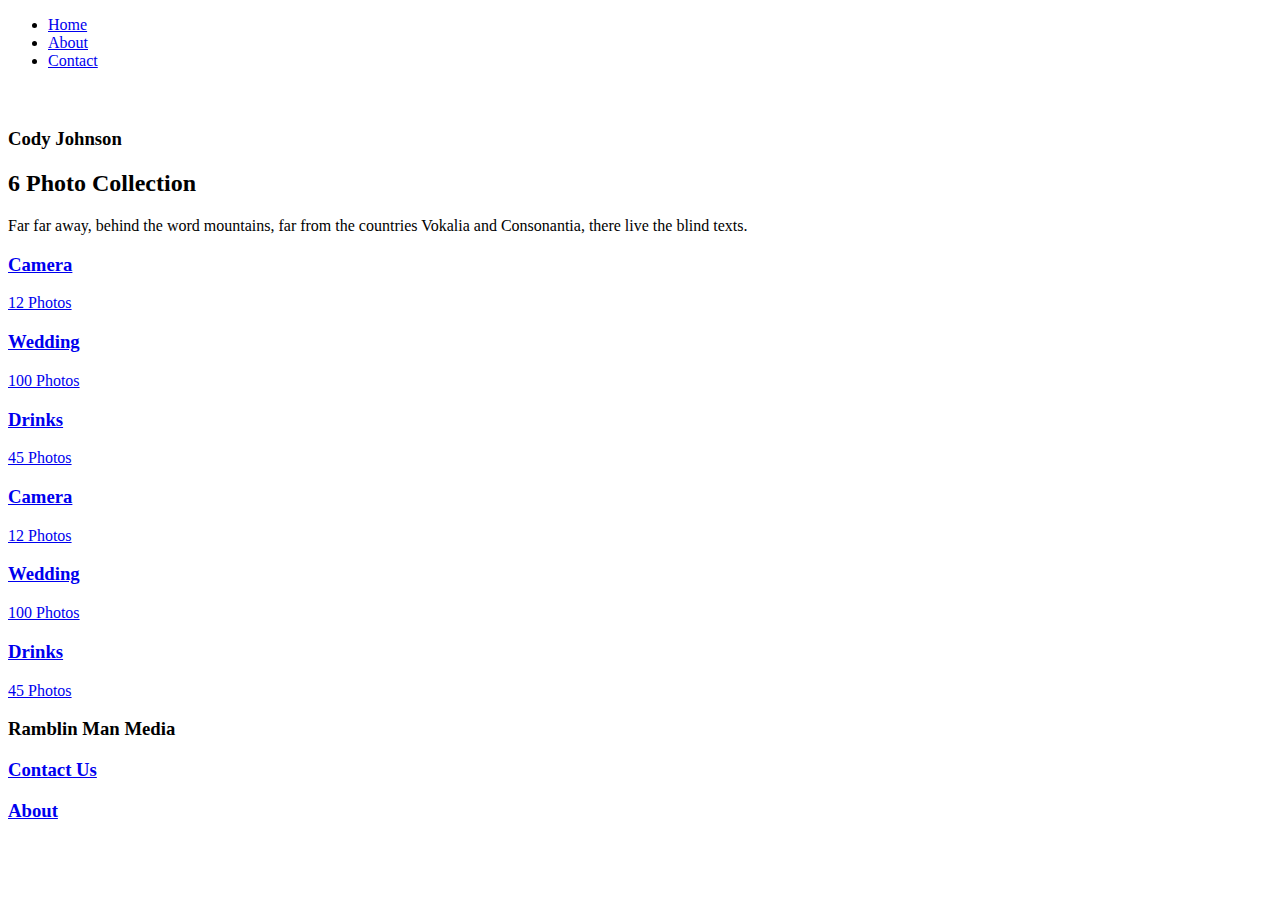
==== about.html @ 9625c2c8 "Add files via upload" ====
<!DOCTYPE html>
<!--[if lt IE 7]>      <html class="no-js lt-ie9 lt-ie8 lt-ie7"> <![endif]-->
<!--[if IE 7]>         <html class="no-js lt-ie9 lt-ie8"> <![endif]-->
<!--[if IE 8]>         <html class="no-js lt-ie9"> <![endif]-->
<!--[if gt IE 8]><!--> <html class="no-js"> <!--<![endif]-->
	<head>
	<meta charset="utf-8">
	<meta http-equiv="X-UA-Compatible" content="IE=edge">
	<title>Ramblin Man Media Co</title>
	<meta name="viewport" content="width=device-width, initial-scale=1">




	<!-- Place favicon.ico and apple-touch-icon.png in the root directory -->
	<link rel="shortcut icon" href="favicon.ico">

	<!-- <link href='https://fonts.googleapis.com/css?family=Roboto:400,100,300,700,900' rel='stylesheet' type='text/css'>
	<link href="https://fonts.googleapis.com/css?family=Roboto+Slab:300,400,700" rel="stylesheet"> -->
	
	<!-- Animate.css -->
	<link rel="stylesheet" href="css/animate.css">
	<!-- Icomoon Icon Fonts-->
	<link rel="stylesheet" href="css/icomoon.css">
	<!-- Bootstrap  -->
	<link rel="stylesheet" href="css/bootstrap.css">

	<link rel="stylesheet" href="css/style.css">


	<!-- Modernizr JS -->
	<script src="js/modernizr-2.6.2.min.js"></script>
	<!-- FOR IE9 below -->
	<!--[if lt IE 9]>
	<script src="js/respond.min.js"></script>
	<![endif]-->

	</head>
	<body>

	<nav id="fh5co-main-nav" role="navigation">
		<a href="#" class="js-fh5co-nav-toggle fh5co-nav-toggle active"><i></i></a>
		<div class="js-fullheight fh5co-table">
			<div class="fh5co-table-cell js-fullheight">
				<ul>
					<li><a href="index.html">Home</a></li>
					<li class="active"><a href="about.html">About</a></li>
					<li><a href="contact.html">Contact</a></li>
				</ul>
			</div>
		</div>
	</nav>
	
	<div id="fh5co-page">
		<header>
			<div class="container">
				<div class="fh5co-navbar-brand">
					<h1 class="text-center"><a class="fh5co-logo" href="index.html"><i class="icon-camera2"></i></a></h1>
					<a href="#" class="js-fh5co-nav-toggle fh5co-nav-toggle"><i></i></a>
				</div>
			</div>
		</header>
		<div id="fh5co-intro-section">
			<div class="container">
				<div class="row">
				</div>
			</div>
		</div>
		<div id="fh5co-about-section">
			<div class="container">
				<div class="row">
					<div class="col-md-8 col-md-offset-2 text-center animate-box">
						<div class="about">
							<img src="images/author.jpg" alt="">
						</div>
						<div class="desc">
							<h3>Cody Johnson</h3>
							<p> </p>
							<p class="fh5co-social-icon">
								<a href="#"><i class="icon-twitter2"></i></a>
								<a href="#"><i class="icon-facebook2"></i></a>
								<a href="#"><i class="icon-instagram"></i></a>
								<a href="#"><i class="icon-dribbble2"></i></a>
								<a href="#"><i class="icon-youtube"></i></a>
							</p>
						</div>
					</div>
				</div>
			</div>
		</div>
		<div id="fh5co-photos-section">
			<div class="container">
				<div class="row">
					<div class="col-md-6 col-md-offset-3 text-center animate-box">
						<div class="heading-section">
							<h2>6 Photo Collection</h2>
							<p>Far far away, behind the word mountains, far from the countries Vokalia and Consonantia, there live the blind texts.</p>
						</div>
					</div>
				</div>
				<div class="row text-center">
					<div class="col-md-4 animate-box">
						<a href="#" class="grid-photo" style="background-image: url(images/pic7.jpg);">
							<div class="desc">
								<h3>Camera</h3>
								<span>12 Photos</span>
							</div>
						</a>
					</div>
					<div class="col-md-4 animate-box">
						<a href="#" class="grid-photo" style="background-image: url(images/pic8.jpg);">
							<div class="desc">
								<h3>Wedding</h3>
								<span>100 Photos</span>
							</div>
						</a>
					</div>
					<div class="col-md-4 animate-box">
						<a href="#" class="grid-photo" style="background-image: url(images/pic12.jpg);">
							<div class="desc">
								<h3>Drinks</h3>
								<span>45 Photos</span>
							</div>
						</a>
					</div>
					<div class="col-md-4 animate-box">
						<a href="#" class="grid-photo" style="background-image: url(images/pic9.jpg);">
							<div class="desc">
								<h3>Camera</h3>
								<span>12 Photos</span>
							</div>
						</a>
					</div>
					<div class="col-md-4 animate-box">
						<a href="#" class="grid-photo" style="background-image: url(images/pic14.jpg);">
							<div class="desc">
								<h3>Wedding</h3>
								<span>100 Photos</span>
							</div>
						</a>
					</div>
					<div class="col-md-4 animate-box">
						<a href="#" class="grid-photo" style="background-image: url(images/pic11.jpg);">
							<div class="desc">
								<h3>Drinks</h3>
								<span>45 Photos</span>
							</div>
						</a>
					</div>
				</div>
			</div>
		</div>
		<footer>
			<div id="footer">
				<div class="container">
					<div class="row">
						<div class="col-md-3">
							<h3 class="section-title">Ramblin Man Media</h3>
						</div>
						
						<div class="col-md-3">
							<h3 class="section-title"><a href="/contact.html">Contact Us</a></h3>
							<h3 class="section-title"><a href="/about.html">About</a></h3>
						</div>
					</div>
					<div class="row copy-right">
						<div class="col-md-6 col-md-offset-3 text-center">
							<p class="fh5co-social-icon">
								<a href="#"><i class="icon-twitter2"></i></a>
								<a href="#"><i class="icon-facebook2"></i></a>
								<a href="#"><i class="icon-instagram"></i></a>
								<a href="#"><i class="icon-dribbble2"></i></a>
								<a href="#"><i class="icon-youtube"></i></a>
							</p>
						</div>
					</div>
				</div>
			</div>
		</footer>
	</div>

	<!-- jQuery -->
	<script src="js/jquery.min.js"></script>
	<!-- jQuery Easing -->
	<script src="js/jquery.easing.1.3.js"></script>
	<!-- Bootstrap -->
	<script src="js/bootstrap.min.js"></script>
	<!-- Waypoints -->
	<script src="js/jquery.waypoints.min.js"></script>
	<!-- Counters -->
	<script src="js/jquery.countTo.js"></script>

	<!-- Main JS (Do not remove) -->
	<script src="js/main.js"></script>

	</body>
</html>
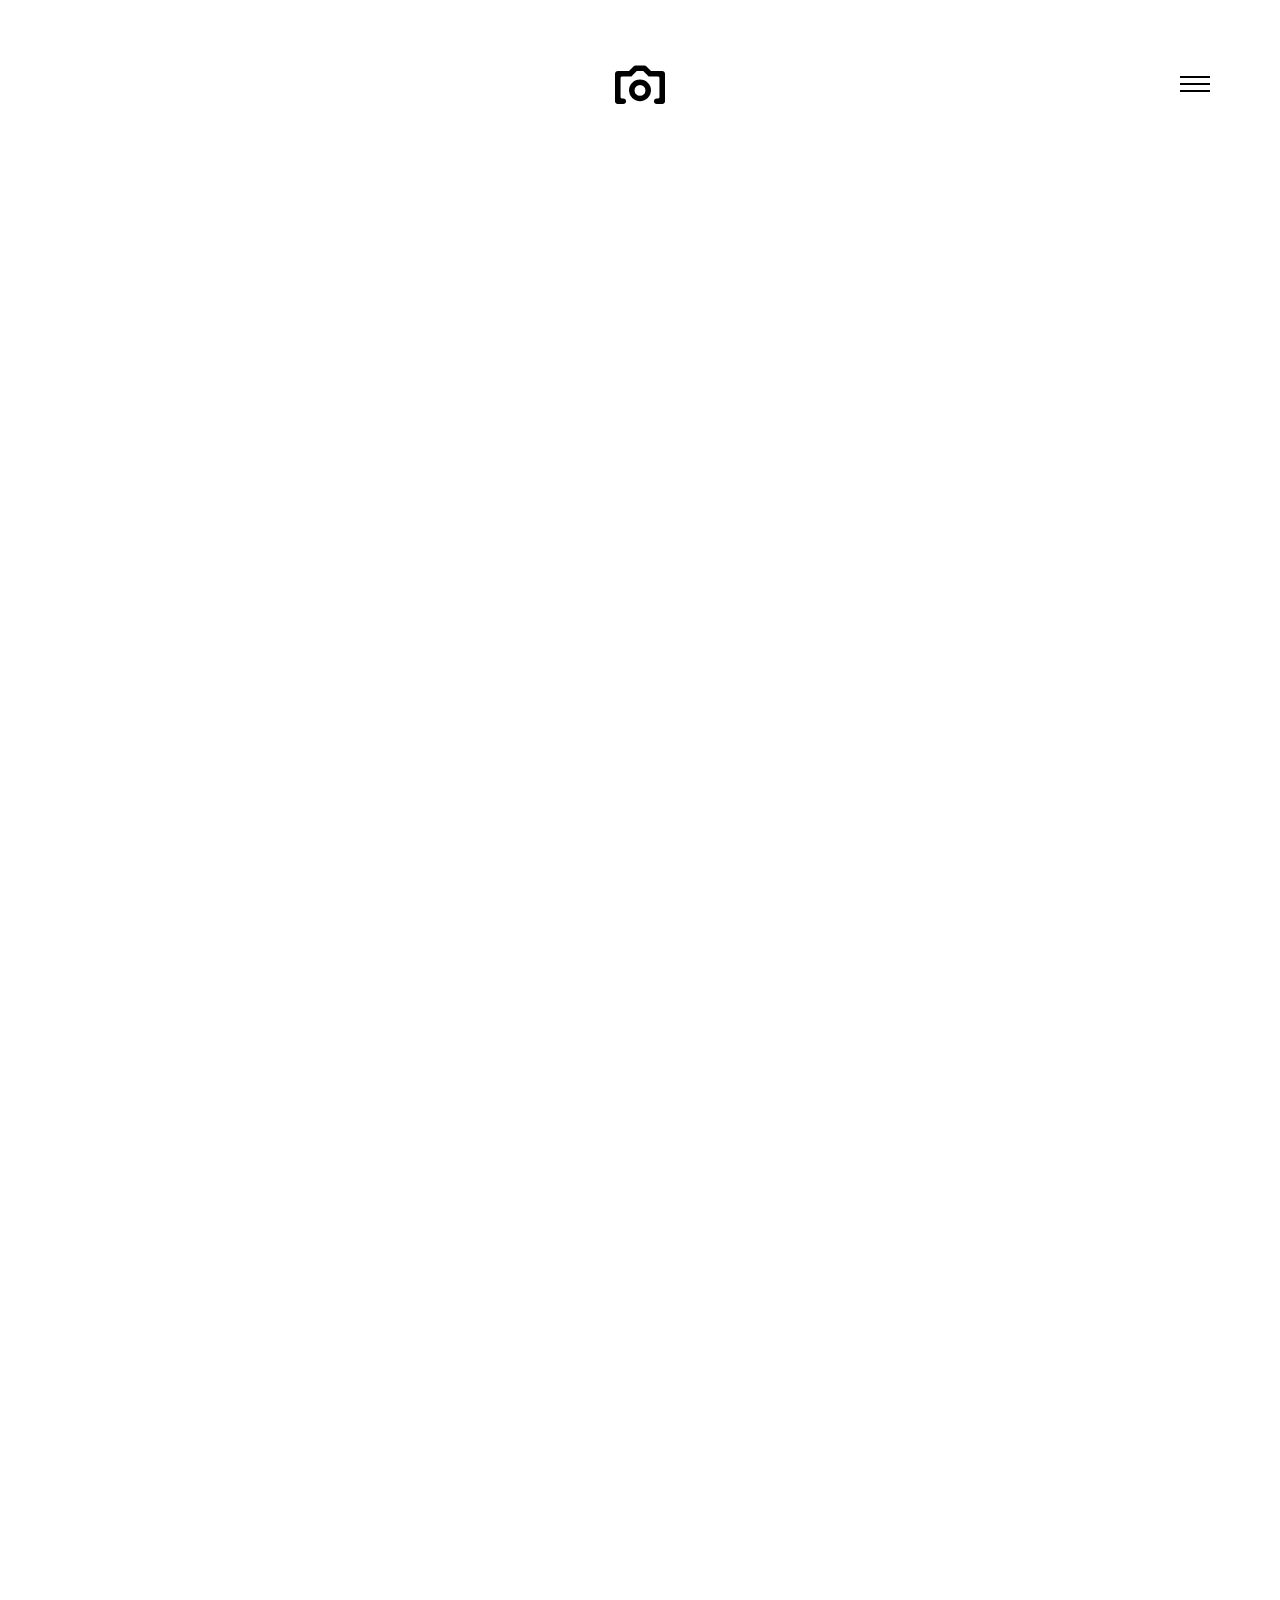
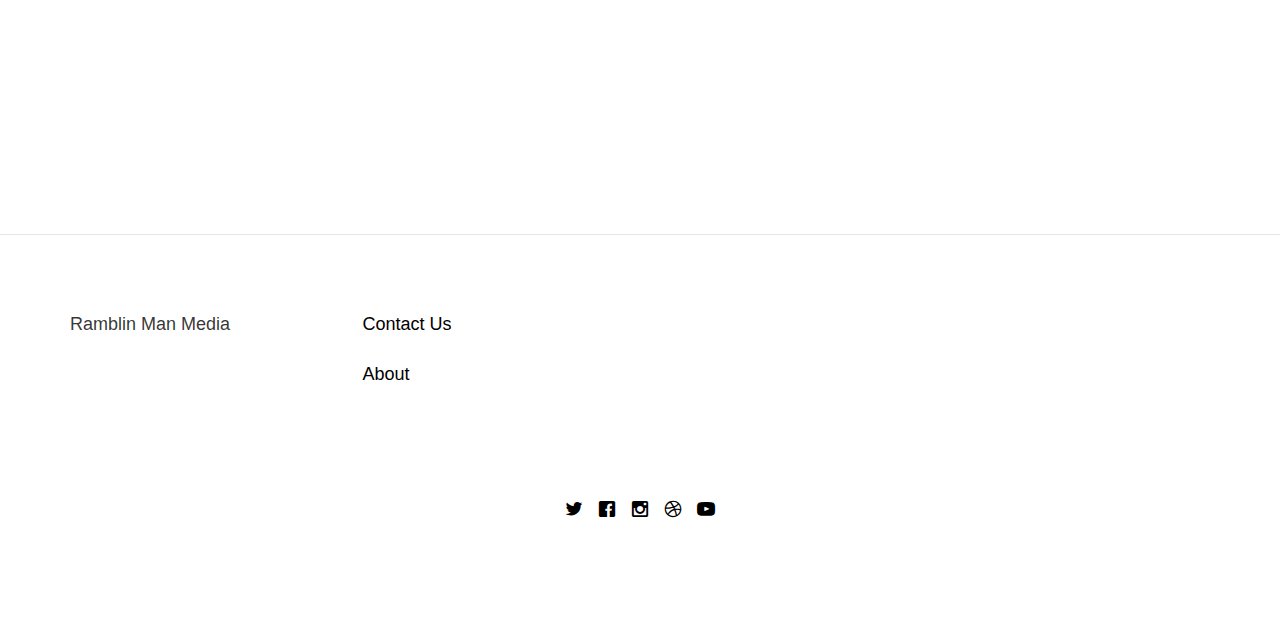
==== commit c9b24a4e: "Update about.html" ====
--- a/about.html
+++ b/about.html
@@ -75,7 +75,7 @@
 						</div>
 						<div class="desc">
 							<h3>Cody Johnson</h3>
-							<p> </p>
+							<p> Cody is a Louisville-area based photographer,with a passion for capturing the energy of live performances.</p>
 							<p class="fh5co-social-icon">
 								<a href="#"><i class="icon-twitter2"></i></a>
 								<a href="#"><i class="icon-facebook2"></i></a>
--- a/css/icomoon.css
+++ b/css/icomoon.css
@@ -0,0 +1,3135 @@
+@font-face {
+    font-family: 'icomoon';
+    src:    url('fonts/icomoon.eot?1oniuf');
+    src:    url('fonts/icomoon.eot?1oniuf#iefix') format('embedded-opentype'),
+        url('fonts/icomoon.ttf?1oniuf') format('truetype'),
+        url('fonts/icomoon.woff?1oniuf') format('woff'),
+        url('fonts/icomoon.svg?1oniuf#icomoon') format('svg');
+    font-weight: normal;
+    font-style: normal;
+}
+
+[class^="icon-"], [class*=" icon-"] {
+    /* use !important to prevent issues with browser extensions that change fonts */
+    font-family: 'icomoon' !important;
+    speak: none;
+    font-style: normal;
+    font-weight: normal;
+    font-variant: normal;
+    text-transform: none;
+    line-height: 1;
+
+    /* Better Font Rendering =========== */
+    -webkit-font-smoothing: antialiased;
+    -moz-osx-font-smoothing: grayscale;
+}
+
+.icon-mobile:before {
+    content: "\e000";
+}
+.icon-laptop:before {
+    content: "\e001";
+}
+.icon-desktop:before {
+    content: "\e002";
+}
+.icon-tablet:before {
+    content: "\e003";
+}
+.icon-phone:before {
+    content: "\e004";
+}
+.icon-document:before {
+    content: "\e005";
+}
+.icon-documents:before {
+    content: "\e006";
+}
+.icon-search:before {
+    content: "\e007";
+}
+.icon-clipboard:before {
+    content: "\e008";
+}
+.icon-newspaper:before {
+    content: "\e009";
+}
+.icon-notebook:before {
+    content: "\e00a";
+}
+.icon-book-open:before {
+    content: "\e00b";
+}
+.icon-browser:before {
+    content: "\e00c";
+}
+.icon-calendar:before {
+    content: "\e00d";
+}
+.icon-presentation:before {
+    content: "\e00e";
+}
+.icon-picture:before {
+    content: "\e00f";
+}
+.icon-pictures:before {
+    content: "\e010";
+}
+.icon-video:before {
+    content: "\e011";
+}
+.icon-camera:before {
+    content: "\e012";
+}
+.icon-printer:before {
+    content: "\e013";
+}
+.icon-toolbox:before {
+    content: "\e014";
+}
+.icon-briefcase:before {
+    content: "\e015";
+}
+.icon-wallet:before {
+    content: "\e016";
+}
+.icon-gift:before {
+    content: "\e017";
+}
+.icon-bargraph:before {
+    content: "\e018";
+}
+.icon-grid:before {
+    content: "\e019";
+}
+.icon-expand:before {
+    content: "\e01a";
+}
+.icon-focus:before {
+    content: "\e01b";
+}
+.icon-edit:before {
+    content: "\e01c";
+}
+.icon-adjustments:before {
+    content: "\e01d";
+}
+.icon-ribbon:before {
+    content: "\e01e";
+}
+.icon-hourglass:before {
+    content: "\e01f";
+}
+.icon-lock:before {
+    content: "\e020";
+}
+.icon-megaphone:before {
+    content: "\e021";
+}
+.icon-shield:before {
+    content: "\e022";
+}
+.icon-trophy:before {
+    content: "\e023";
+}
+.icon-flag:before {
+    content: "\e024";
+}
+.icon-map:before {
+    content: "\e025";
+}
+.icon-puzzle:before {
+    content: "\e026";
+}
+.icon-basket:before {
+    content: "\e027";
+}
+.icon-envelope:before {
+    content: "\e028";
+}
+.icon-streetsign:before {
+    content: "\e029";
+}
+.icon-telescope:before {
+    content: "\e02a";
+}
+.icon-gears:before {
+    content: "\e02b";
+}
+.icon-key:before {
+    content: "\e02c";
+}
+.icon-paperclip:before {
+    content: "\e02d";
+}
+.icon-attachment:before {
+    content: "\e02e";
+}
+.icon-pricetags:before {
+    content: "\e02f";
+}
+.icon-lightbulb:before {
+    content: "\e030";
+}
+.icon-layers:before {
+    content: "\e031";
+}
+.icon-pencil:before {
+    content: "\e032";
+}
+.icon-tools:before {
+    content: "\e033";
+}
+.icon-tools-2:before {
+    content: "\e034";
+}
+.icon-scissors:before {
+    content: "\e035";
+}
+.icon-paintbrush:before {
+    content: "\e036";
+}
+.icon-magnifying-glass:before {
+    content: "\e037";
+}
+.icon-circle-compass:before {
+    content: "\e038";
+}
+.icon-linegraph:before {
+    content: "\e039";
+}
+.icon-mic:before {
+    content: "\e03a";
+}
+.icon-strategy:before {
+    content: "\e03b";
+}
+.icon-beaker:before {
+    content: "\e03c";
+}
+.icon-caution:before {
+    content: "\e03d";
+}
+.icon-recycle:before {
+    content: "\e03e";
+}
+.icon-anchor:before {
+    content: "\e03f";
+}
+.icon-profile-male:before {
+    content: "\e040";
+}
+.icon-profile-female:before {
+    content: "\e041";
+}
+.icon-bike:before {
+    content: "\e042";
+}
+.icon-wine:before {
+    content: "\e043";
+}
+.icon-hotairballoon:before {
+    content: "\e044";
+}
+.icon-globe:before {
+    content: "\e045";
+}
+.icon-genius:before {
+    content: "\e046";
+}
+.icon-map-pin:before {
+    content: "\e047";
+}
+.icon-dial:before {
+    content: "\e048";
+}
+.icon-chat:before {
+    content: "\e049";
+}
+.icon-heart:before {
+    content: "\e04a";
+}
+.icon-cloud:before {
+    content: "\e04b";
+}
+.icon-upload:before {
+    content: "\e04c";
+}
+.icon-download:before {
+    content: "\e04d";
+}
+.icon-target:before {
+    content: "\e04e";
+}
+.icon-hazardous:before {
+    content: "\e04f";
+}
+.icon-piechart:before {
+    content: "\e050";
+}
+.icon-speedometer:before {
+    content: "\e051";
+}
+.icon-global:before {
+    content: "\e052";
+}
+.icon-compass:before {
+    content: "\e053";
+}
+.icon-lifesaver:before {
+    content: "\e054";
+}
+.icon-clock:before {
+    content: "\e055";
+}
+.icon-aperture:before {
+    content: "\e056";
+}
+.icon-quote:before {
+    content: "\e057";
+}
+.icon-scope:before {
+    content: "\e058";
+}
+.icon-alarmclock:before {
+    content: "\e059";
+}
+.icon-refresh:before {
+    content: "\e05a";
+}
+.icon-happy:before {
+    content: "\e05b";
+}
+.icon-sad:before {
+    content: "\e05c";
+}
+.icon-facebook:before {
+    content: "\e05d";
+}
+.icon-twitter:before {
+    content: "\e05e";
+}
+.icon-googleplus:before {
+    content: "\e05f";
+}
+.icon-rss:before {
+    content: "\e060";
+}
+.icon-tumblr:before {
+    content: "\e061";
+}
+.icon-linkedin:before {
+    content: "\e062";
+}
+.icon-dribbble:before {
+    content: "\e063";
+}
+.icon-box2:before {
+    content: "\ea82";
+}
+.icon-write:before {
+    content: "\ea83";
+}
+.icon-clock2:before {
+    content: "\ea84";
+}
+.icon-reply2:before {
+    content: "\ea85";
+}
+.icon-reply-all2:before {
+    content: "\ea86";
+}
+.icon-forward2:before {
+    content: "\ea87";
+}
+.icon-flag2:before {
+    content: "\ea88";
+}
+.icon-search2:before {
+    content: "\ea89";
+}
+.icon-trash2:before {
+    content: "\ea8a";
+}
+.icon-envelope2:before {
+    content: "\ea8b";
+}
+.icon-bubble:before {
+    content: "\ea8c";
+}
+.icon-bubbles:before {
+    content: "\ea8d";
+}
+.icon-user2:before {
+    content: "\ea8e";
+}
+.icon-users2:before {
+    content: "\ea8f";
+}
+.icon-cloud2:before {
+    content: "\ea90";
+}
+.icon-download2:before {
+    content: "\ea91";
+}
+.icon-upload2:before {
+    content: "\ea92";
+}
+.icon-rain:before {
+    content: "\ea93";
+}
+.icon-sun:before {
+    content: "\ea94";
+}
+.icon-moon2:before {
+    content: "\ea95";
+}
+.icon-bell2:before {
+    content: "\ea96";
+}
+.icon-folder2:before {
+    content: "\ea97";
+}
+.icon-pin2:before {
+    content: "\ea98";
+}
+.icon-sound2:before {
+    content: "\ea99";
+}
+.icon-microphone:before {
+    content: "\ea9a";
+}
+.icon-camera2:before {
+    content: "\ea9b";
+}
+.icon-image2:before {
+    content: "\ea9c";
+}
+.icon-cog2:before {
+    content: "\ea9d";
+}
+.icon-calendar2:before {
+    content: "\ea9e";
+}
+.icon-book2:before {
+    content: "\ea9f";
+}
+.icon-map-marker:before {
+    content: "\eaa0";
+}
+.icon-store:before {
+    content: "\eaa1";
+}
+.icon-support:before {
+    content: "\eaa2";
+}
+.icon-tag2:before {
+    content: "\eaa3";
+}
+.icon-heart2:before {
+    content: "\eaa4";
+}
+.icon-video-camera:before {
+    content: "\eaa5";
+}
+.icon-trophy2:before {
+    content: "\eaa6";
+}
+.icon-cart:before {
+    content: "\eaa7";
+}
+.icon-eye2:before {
+    content: "\eaa8";
+}
+.icon-cancel:before {
+    content: "\eaa9";
+}
+.icon-chart:before {
+    content: "\eaaa";
+}
+.icon-target2:before {
+    content: "\eaab";
+}
+.icon-printer2:before {
+    content: "\eaac";
+}
+.icon-location2:before {
+    content: "\eaad";
+}
+.icon-bookmark2:before {
+    content: "\eaae";
+}
+.icon-monitor:before {
+    content: "\eaaf";
+}
+.icon-cross2:before {
+    content: "\eab0";
+}
+.icon-plus2:before {
+    content: "\eab1";
+}
+.icon-left:before {
+    content: "\eab2";
+}
+.icon-up:before {
+    content: "\eab3";
+}
+.icon-browser2:before {
+    content: "\eab4";
+}
+.icon-windows:before {
+    content: "\eab5";
+}
+.icon-switch2:before {
+    content: "\eab6";
+}
+.icon-dashboard:before {
+    content: "\eab7";
+}
+.icon-play:before {
+    content: "\eab8";
+}
+.icon-fast-forward:before {
+    content: "\eab9";
+}
+.icon-next:before {
+    content: "\eaba";
+}
+.icon-refresh2:before {
+    content: "\eabb";
+}
+.icon-film:before {
+    content: "\eabc";
+}
+.icon-home2:before {
+    content: "\eabd";
+}
+.icon-add-to-list:before {
+    content: "\e901";
+}
+.icon-classic-computer:before {
+    content: "\e902";
+}
+.icon-controller-fast-backward:before {
+    content: "\e903";
+}
+.icon-creative-commons-attribution:before {
+    content: "\e904";
+}
+.icon-creative-commons-noderivs:before {
+    content: "\e905";
+}
+.icon-creative-commons-noncommercial-eu:before {
+    content: "\e906";
+}
+.icon-creative-commons-noncommercial-us:before {
+    content: "\e907";
+}
+.icon-creative-commons-public-domain:before {
+    content: "\e908";
+}
+.icon-creative-commons-remix:before {
+    content: "\e909";
+}
+.icon-creative-commons-share:before {
+    content: "\e90a";
+}
+.icon-creative-commons-sharealike:before {
+    content: "\e90b";
+}
+.icon-creative-commons:before {
+    content: "\e90c";
+}
+.icon-document-landscape:before {
+    content: "\e90d";
+}
+.icon-remove-user:before {
+    content: "\e90e";
+}
+.icon-warning:before {
+    content: "\e90f";
+}
+.icon-arrow-bold-down:before {
+    content: "\e910";
+}
+.icon-arrow-bold-left:before {
+    content: "\e911";
+}
+.icon-arrow-bold-right:before {
+    content: "\e912";
+}
+.icon-arrow-bold-up:before {
+    content: "\e913";
+}
+.icon-arrow-down:before {
+    content: "\e914";
+}
+.icon-arrow-left:before {
+    content: "\e915";
+}
+.icon-arrow-long-down:before {
+    content: "\e916";
+}
+.icon-arrow-long-left:before {
+    content: "\e917";
+}
+.icon-arrow-long-right:before {
+    content: "\e918";
+}
+.icon-arrow-long-up:before {
+    content: "\e919";
+}
+.icon-arrow-right:before {
+    content: "\e91a";
+}
+.icon-arrow-up:before {
+    content: "\e91b";
+}
+.icon-arrow-with-circle-down:before {
+    content: "\e91c";
+}
+.icon-arrow-with-circle-left:before {
+    content: "\e91d";
+}
+.icon-arrow-with-circle-right:before {
+    content: "\e91e";
+}
+.icon-arrow-with-circle-up:before {
+    content: "\e91f";
+}
+.icon-bookmark:before {
+    content: "\e920";
+}
+.icon-bookmarks:before {
+    content: "\e921";
+}
+.icon-chevron-down:before {
+    content: "\e922";
+}
+.icon-chevron-left:before {
+    content: "\e923";
+}
+.icon-chevron-right:before {
+    content: "\e924";
+}
+.icon-chevron-small-down:before {
+    content: "\e925";
+}
+.icon-chevron-small-left:before {
+    content: "\e926";
+}
+.icon-chevron-small-right:before {
+    content: "\e927";
+}
+.icon-chevron-small-up:before {
+    content: "\e928";
+}
+.icon-chevron-thin-down:before {
+    content: "\e929";
+}
+.icon-chevron-thin-left:before {
+    content: "\e92a";
+}
+.icon-chevron-thin-right:before {
+    content: "\e92b";
+}
+.icon-chevron-thin-up:before {
+    content: "\e92c";
+}
+.icon-chevron-up:before {
+    content: "\e92d";
+}
+.icon-chevron-with-circle-down:before {
+    content: "\e92e";
+}
+.icon-chevron-with-circle-left:before {
+    content: "\e92f";
+}
+.icon-chevron-with-circle-right:before {
+    content: "\e930";
+}
+.icon-chevron-with-circle-up:before {
+    content: "\e931";
+}
+.icon-cloud3:before {
+    content: "\e932";
+}
+.icon-controller-fast-forward:before {
+    content: "\e933";
+}
+.icon-controller-jump-to-start:before {
+    content: "\e934";
+}
+.icon-controller-next:before {
+    content: "\e935";
+}
+.icon-controller-paus:before {
+    content: "\e936";
+}
+.icon-controller-play:before {
+    content: "\e937";
+}
+.icon-controller-record:before {
+    content: "\e938";
+}
+.icon-controller-stop:before {
+    content: "\e939";
+}
+.icon-controller-volume:before {
+    content: "\e93a";
+}
+.icon-dot-single:before {
+    content: "\e93b";
+}
+.icon-dots-three-horizontal:before {
+    content: "\e93c";
+}
+.icon-dots-three-vertical:before {
+    content: "\e93d";
+}
+.icon-dots-two-horizontal:before {
+    content: "\e93e";
+}
+.icon-dots-two-vertical:before {
+    content: "\e93f";
+}
+.icon-download3:before {
+    content: "\e940";
+}
+.icon-emoji-flirt:before {
+    content: "\e941";
+}
+.icon-flow-branch:before {
+    content: "\e942";
+}
+.icon-flow-cascade:before {
+    content: "\e943";
+}
+.icon-flow-line:before {
+    content: "\e944";
+}
+.icon-flow-parallel:before {
+    content: "\e945";
+}
+.icon-flow-tree:before {
+    content: "\e946";
+}
+.icon-install:before {
+    content: "\e947";
+}
+.icon-layers2:before {
+    content: "\e948";
+}
+.icon-open-book:before {
+    content: "\e949";
+}
+.icon-resize-100:before {
+    content: "\e94a";
+}
+.icon-resize-full-screen:before {
+    content: "\e94b";
+}
+.icon-save:before {
+    content: "\e94c";
+}
+.icon-select-arrows:before {
+    content: "\e94d";
+}
+.icon-sound-mute:before {
+    content: "\e94e";
+}
+.icon-sound:before {
+    content: "\e94f";
+}
+.icon-trash:before {
+    content: "\e950";
+}
+.icon-triangle-down:before {
+    content: "\e951";
+}
+.icon-triangle-left:before {
+    content: "\e952";
+}
+.icon-triangle-right:before {
+    content: "\e953";
+}
+.icon-triangle-up:before {
+    content: "\e954";
+}
+.icon-uninstall:before {
+    content: "\e955";
+}
+.icon-upload-to-cloud:before {
+    content: "\e956";
+}
+.icon-upload3:before {
+    content: "\e957";
+}
+.icon-add-user:before {
+    content: "\e958";
+}
+.icon-address:before {
+    content: "\e959";
+}
+.icon-adjust:before {
+    content: "\e95a";
+}
+.icon-air:before {
+    content: "\e95b";
+}
+.icon-aircraft-landing:before {
+    content: "\e95c";
+}
+.icon-aircraft-take-off:before {
+    content: "\e95d";
+}
+.icon-aircraft:before {
+    content: "\e95e";
+}
+.icon-align-bottom:before {
+    content: "\e95f";
+}
+.icon-align-horizontal-middle:before {
+    content: "\e960";
+}
+.icon-align-left:before {
+    content: "\e961";
+}
+.icon-align-right:before {
+    content: "\e962";
+}
+.icon-align-top:before {
+    content: "\e963";
+}
+.icon-align-vertical-middle:before {
+    content: "\e964";
+}
+.icon-archive:before {
+    content: "\e965";
+}
+.icon-area-graph:before {
+    content: "\e966";
+}
+.icon-attachment2:before {
+    content: "\e967";
+}
+.icon-awareness-ribbon:before {
+    content: "\e968";
+}
+.icon-back-in-time:before {
+    content: "\e969";
+}
+.icon-back:before {
+    content: "\e96a";
+}
+.icon-bar-graph:before {
+    content: "\e96b";
+}
+.icon-battery:before {
+    content: "\e96c";
+}
+.icon-beamed-note:before {
+    content: "\e96d";
+}
+.icon-bell:before {
+    content: "\e96e";
+}
+.icon-blackboard:before {
+    content: "\e96f";
+}
+.icon-block:before {
+    content: "\e970";
+}
+.icon-book:before {
+    content: "\e971";
+}
+.icon-bowl:before {
+    content: "\e972";
+}
+.icon-box:before {
+    content: "\e973";
+}
+.icon-briefcase2:before {
+    content: "\e974";
+}
+.icon-browser3:before {
+    content: "\e975";
+}
+.icon-brush:before {
+    content: "\e976";
+}
+.icon-bucket:before {
+    content: "\e977";
+}
+.icon-cake:before {
+    content: "\e978";
+}
+.icon-calculator:before {
+    content: "\e979";
+}
+.icon-calendar3:before {
+    content: "\e97a";
+}
+.icon-camera3:before {
+    content: "\e97b";
+}
+.icon-ccw:before {
+    content: "\e97c";
+}
+.icon-chat2:before {
+    content: "\e97d";
+}
+.icon-check:before {
+    content: "\e97e";
+}
+.icon-circle-with-cross:before {
+    content: "\e97f";
+}
+.icon-circle-with-minus:before {
+    content: "\e980";
+}
+.icon-circle-with-plus:before {
+    content: "\e981";
+}
+.icon-circle:before {
+    content: "\e982";
+}
+.icon-circular-graph:before {
+    content: "\e983";
+}
+.icon-clapperboard:before {
+    content: "\e984";
+}
+.icon-clipboard2:before {
+    content: "\e985";
+}
+.icon-clock3:before {
+    content: "\e986";
+}
+.icon-code:before {
+    content: "\e987";
+}
+.icon-cog:before {
+    content: "\e988";
+}
+.icon-colours:before {
+    content: "\e989";
+}
+.icon-compass2:before {
+    content: "\e98a";
+}
+.icon-copy:before {
+    content: "\e98b";
+}
+.icon-credit-card:before {
+    content: "\e98c";
+}
+.icon-credit:before {
+    content: "\e98d";
+}
+.icon-cross:before {
+    content: "\e98e";
+}
+.icon-cup:before {
+    content: "\e98f";
+}
+.icon-cw:before {
+    content: "\e990";
+}
+.icon-cycle:before {
+    content: "\e991";
+}
+.icon-database:before {
+    content: "\e992";
+}
+.icon-dial-pad:before {
+    content: "\e993";
+}
+.icon-direction:before {
+    content: "\e994";
+}
+.icon-document2:before {
+    content: "\e995";
+}
+.icon-documents2:before {
+    content: "\e996";
+}
+.icon-drink:before {
+    content: "\e997";
+}
+.icon-drive:before {
+    content: "\e998";
+}
+.icon-drop:before {
+    content: "\e999";
+}
+.icon-edit2:before {
+    content: "\e99a";
+}
+.icon-email:before {
+    content: "\e99b";
+}
+.icon-emoji-happy:before {
+    content: "\e99c";
+}
+.icon-emoji-neutral:before {
+    content: "\e99d";
+}
+.icon-emoji-sad:before {
+    content: "\e99e";
+}
+.icon-erase:before {
+    content: "\e99f";
+}
+.icon-eraser:before {
+    content: "\e9a0";
+}
+.icon-export:before {
+    content: "\e9a1";
+}
+.icon-eye:before {
+    content: "\e9a2";
+}
+.icon-feather:before {
+    content: "\e9a3";
+}
+.icon-flag3:before {
+    content: "\e9a4";
+}
+.icon-flash:before {
+    content: "\e9a5";
+}
+.icon-flashlight:before {
+    content: "\e9a6";
+}
+.icon-flat-brush:before {
+    content: "\e9a7";
+}
+.icon-folder-images:before {
+    content: "\e9a8";
+}
+.icon-folder-music:before {
+    content: "\e9a9";
+}
+.icon-folder-video:before {
+    content: "\e9aa";
+}
+.icon-folder:before {
+    content: "\e9ab";
+}
+.icon-forward:before {
+    content: "\e9ac";
+}
+.icon-funnel:before {
+    content: "\e9ad";
+}
+.icon-game-controller:before {
+    content: "\e9ae";
+}
+.icon-gauge:before {
+    content: "\e9af";
+}
+.icon-globe2:before {
+    content: "\e9b0";
+}
+.icon-graduation-cap:before {
+    content: "\e9b1";
+}
+.icon-grid2:before {
+    content: "\e9b2";
+}
+.icon-hair-cross:before {
+    content: "\e9b3";
+}
+.icon-hand:before {
+    content: "\e9b4";
+}
+.icon-heart-outlined:before {
+    content: "\e9b5";
+}
+.icon-heart3:before {
+    content: "\e9b6";
+}
+.icon-help-with-circle:before {
+    content: "\e9b7";
+}
+.icon-help:before {
+    content: "\e9b8";
+}
+.icon-home:before {
+    content: "\e9b9";
+}
+.icon-hour-glass:before {
+    content: "\e9ba";
+}
+.icon-image-inverted:before {
+    content: "\e9bb";
+}
+.icon-image:before {
+    content: "\e9bc";
+}
+.icon-images:before {
+    content: "\e9bd";
+}
+.icon-inbox:before {
+    content: "\e9be";
+}
+.icon-infinity:before {
+    content: "\e9bf";
+}
+.icon-info-with-circle:before {
+    content: "\e9c0";
+}
+.icon-info:before {
+    content: "\e9c1";
+}
+.icon-key2:before {
+    content: "\e9c2";
+}
+.icon-keyboard:before {
+    content: "\e9c3";
+}
+.icon-lab-flask:before {
+    content: "\e9c4";
+}
+.icon-landline:before {
+    content: "\e9c5";
+}
+.icon-language:before {
+    content: "\e9c6";
+}
+.icon-laptop2:before {
+    content: "\e9c7";
+}
+.icon-leaf:before {
+    content: "\e9c8";
+}
+.icon-level-down:before {
+    content: "\e9c9";
+}
+.icon-level-up:before {
+    content: "\e9ca";
+}
+.icon-lifebuoy:before {
+    content: "\e9cb";
+}
+.icon-light-bulb:before {
+    content: "\e9cc";
+}
+.icon-light-down:before {
+    content: "\e9cd";
+}
+.icon-light-up:before {
+    content: "\e9ce";
+}
+.icon-line-graph:before {
+    content: "\e9cf";
+}
+.icon-link:before {
+    content: "\e9d0";
+}
+.icon-list:before {
+    content: "\e9d1";
+}
+.icon-location-pin:before {
+    content: "\e9d2";
+}
+.icon-location:before {
+    content: "\e9d3";
+}
+.icon-lock-open:before {
+    content: "\e9d4";
+}
+.icon-lock2:before {
+    content: "\e9d5";
+}
+.icon-log-out:before {
+    content: "\e9d6";
+}
+.icon-login:before {
+    content: "\e9d7";
+}
+.icon-loop:before {
+    content: "\e9d8";
+}
+.icon-magnet:before {
+    content: "\e9d9";
+}
+.icon-magnifying-glass2:before {
+    content: "\e9da";
+}
+.icon-mail:before {
+    content: "\e9db";
+}
+.icon-man:before {
+    content: "\e9dc";
+}
+.icon-map2:before {
+    content: "\e9dd";
+}
+.icon-mask:before {
+    content: "\e9de";
+}
+.icon-medal:before {
+    content: "\e9df";
+}
+.icon-megaphone2:before {
+    content: "\e9e0";
+}
+.icon-menu:before {
+    content: "\e9e1";
+}
+.icon-message:before {
+    content: "\e9e2";
+}
+.icon-mic2:before {
+    content: "\e9e3";
+}
+.icon-minus:before {
+    content: "\e9e4";
+}
+.icon-mobile2:before {
+    content: "\e9e5";
+}
+.icon-modern-mic:before {
+    content: "\e9e6";
+}
+.icon-moon:before {
+    content: "\e9e7";
+}
+.icon-mouse:before {
+    content: "\e9e8";
+}
+.icon-music:before {
+    content: "\e9e9";
+}
+.icon-network:before {
+    content: "\e9ea";
+}
+.icon-new-message:before {
+    content: "\e9eb";
+}
+.icon-new:before {
+    content: "\e9ec";
+}
+.icon-news:before {
+    content: "\e9ed";
+}
+.icon-note:before {
+    content: "\e9ee";
+}
+.icon-notification:before {
+    content: "\e9ef";
+}
+.icon-old-mobile:before {
+    content: "\e9f0";
+}
+.icon-old-phone:before {
+    content: "\e9f1";
+}
+.icon-palette:before {
+    content: "\e9f2";
+}
+.icon-paper-plane:before {
+    content: "\e9f3";
+}
+.icon-pencil2:before {
+    content: "\e9f4";
+}
+.icon-phone2:before {
+    content: "\e9f5";
+}
+.icon-pie-chart:before {
+    content: "\e9f6";
+}
+.icon-pin:before {
+    content: "\e9f7";
+}
+.icon-plus:before {
+    content: "\e9f8";
+}
+.icon-popup:before {
+    content: "\e9f9";
+}
+.icon-power-plug:before {
+    content: "\e9fa";
+}
+.icon-price-ribbon:before {
+    content: "\e9fb";
+}
+.icon-price-tag:before {
+    content: "\e9fc";
+}
+.icon-print:before {
+    content: "\e9fd";
+}
+.icon-progress-empty:before {
+    content: "\e9fe";
+}
+.icon-progress-full:before {
+    content: "\e9ff";
+}
+.icon-progress-one:before {
+    content: "\ea00";
+}
+.icon-progress-two:before {
+    content: "\ea01";
+}
+.icon-publish:before {
+    content: "\ea02";
+}
+.icon-quote2:before {
+    content: "\ea03";
+}
+.icon-radio:before {
+    content: "\ea04";
+}
+.icon-reply-all:before {
+    content: "\ea05";
+}
+.icon-reply:before {
+    content: "\ea06";
+}
+.icon-retweet:before {
+    content: "\ea07";
+}
+.icon-rocket:before {
+    content: "\ea08";
+}
+.icon-round-brush:before {
+    content: "\ea09";
+}
+.icon-rss2:before {
+    content: "\ea0a";
+}
+.icon-ruler:before {
+    content: "\ea0b";
+}
+.icon-scissors2:before {
+    content: "\ea0c";
+}
+.icon-share-alternitive:before {
+    content: "\ea0d";
+}
+.icon-share:before {
+    content: "\ea0e";
+}
+.icon-shareable:before {
+    content: "\ea0f";
+}
+.icon-shield2:before {
+    content: "\ea10";
+}
+.icon-shop:before {
+    content: "\ea11";
+}
+.icon-shopping-bag:before {
+    content: "\ea12";
+}
+.icon-shopping-basket:before {
+    content: "\ea13";
+}
+.icon-shopping-cart:before {
+    content: "\ea14";
+}
+.icon-shuffle:before {
+    content: "\ea15";
+}
+.icon-signal:before {
+    content: "\ea16";
+}
+.icon-sound-mix:before {
+    content: "\ea17";
+}
+.icon-sports-club:before {
+    content: "\ea18";
+}
+.icon-spreadsheet:before {
+    content: "\ea19";
+}
+.icon-squared-cross:before {
+    content: "\ea1a";
+}
+.icon-squared-minus:before {
+    content: "\ea1b";
+}
+.icon-squared-plus:before {
+    content: "\ea1c";
+}
+.icon-star-outlined:before {
+    content: "\ea1d";
+}
+.icon-star:before {
+    content: "\ea1e";
+}
+.icon-stopwatch:before {
+    content: "\ea1f";
+}
+.icon-suitcase:before {
+    content: "\ea20";
+}
+.icon-swap:before {
+    content: "\ea21";
+}
+.icon-sweden:before {
+    content: "\ea22";
+}
+.icon-switch:before {
+    content: "\ea23";
+}
+.icon-tablet2:before {
+    content: "\ea24";
+}
+.icon-tag:before {
+    content: "\ea25";
+}
+.icon-text-document-inverted:before {
+    content: "\ea26";
+}
+.icon-text-document:before {
+    content: "\ea27";
+}
+.icon-text:before {
+    content: "\ea28";
+}
+.icon-thermometer:before {
+    content: "\ea29";
+}
+.icon-thumbs-down:before {
+    content: "\ea2a";
+}
+.icon-thumbs-up:before {
+    content: "\ea2b";
+}
+.icon-thunder-cloud:before {
+    content: "\ea2c";
+}
+.icon-ticket:before {
+    content: "\ea2d";
+}
+.icon-time-slot:before {
+    content: "\ea2e";
+}
+.icon-tools2:before {
+    content: "\ea2f";
+}
+.icon-traffic-cone:before {
+    content: "\ea30";
+}
+.icon-tree:before {
+    content: "\ea31";
+}
+.icon-trophy3:before {
+    content: "\ea32";
+}
+.icon-tv:before {
+    content: "\ea33";
+}
+.icon-typing:before {
+    content: "\ea34";
+}
+.icon-unread:before {
+    content: "\ea35";
+}
+.icon-untag:before {
+    content: "\ea36";
+}
+.icon-user:before {
+    content: "\ea37";
+}
+.icon-users:before {
+    content: "\ea38";
+}
+.icon-v-card:before {
+    content: "\ea39";
+}
+.icon-video2:before {
+    content: "\ea3a";
+}
+.icon-vinyl:before {
+    content: "\ea3b";
+}
+.icon-voicemail:before {
+    content: "\ea3c";
+}
+.icon-wallet2:before {
+    content: "\ea3d";
+}
+.icon-water:before {
+    content: "\ea3e";
+}
+.icon-500px-with-circle:before {
+    content: "\ea3f";
+}
+.icon-500px:before {
+    content: "\ea40";
+}
+.icon-basecamp:before {
+    content: "\ea41";
+}
+.icon-behance:before {
+    content: "\ea42";
+}
+.icon-creative-cloud:before {
+    content: "\ea43";
+}
+.icon-dropbox:before {
+    content: "\ea44";
+}
+.icon-evernote:before {
+    content: "\ea45";
+}
+.icon-flattr:before {
+    content: "\ea46";
+}
+.icon-foursquare:before {
+    content: "\ea47";
+}
+.icon-google-drive:before {
+    content: "\ea48";
+}
+.icon-google-hangouts:before {
+    content: "\ea49";
+}
+.icon-grooveshark:before {
+    content: "\ea4a";
+}
+.icon-icloud:before {
+    content: "\ea4b";
+}
+.icon-mixi:before {
+    content: "\ea4c";
+}
+.icon-onedrive:before {
+    content: "\ea4d";
+}
+.icon-paypal:before {
+    content: "\ea4e";
+}
+.icon-picasa:before {
+    content: "\ea4f";
+}
+.icon-qq:before {
+    content: "\ea50";
+}
+.icon-rdio-with-circle:before {
+    content: "\ea51";
+}
+.icon-renren:before {
+    content: "\ea52";
+}
+.icon-scribd:before {
+    content: "\ea53";
+}
+.icon-sina-weibo:before {
+    content: "\ea54";
+}
+.icon-skype-with-circle:before {
+    content: "\ea55";
+}
+.icon-skype:before {
+    content: "\ea56";
+}
+.icon-slideshare:before {
+    content: "\ea57";
+}
+.icon-smashing:before {
+    content: "\ea58";
+}
+.icon-soundcloud:before {
+    content: "\ea59";
+}
+.icon-spotify-with-circle:before {
+    content: "\ea5a";
+}
+.icon-spotify:before {
+    content: "\ea5b";
+}
+.icon-swarm:before {
+    content: "\ea5c";
+}
+.icon-vine-with-circle:before {
+    content: "\ea5d";
+}
+.icon-vine:before {
+    content: "\ea5e";
+}
+.icon-vk-alternitive:before {
+    content: "\ea5f";
+}
+.icon-vk-with-circle:before {
+    content: "\ea60";
+}
+.icon-vk:before {
+    content: "\ea61";
+}
+.icon-xing-with-circle:before {
+    content: "\ea62";
+}
+.icon-xing:before {
+    content: "\ea63";
+}
+.icon-yelp:before {
+    content: "\ea64";
+}
+.icon-dribbble-with-circle:before {
+    content: "\ea65";
+}
+.icon-dribbble2:before {
+    content: "\ea66";
+}
+.icon-facebook-with-circle:before {
+    content: "\ea67";
+}
+.icon-facebook2:before {
+    content: "\ea68";
+}
+.icon-flickr-with-circle:before {
+    content: "\ea69";
+}
+.icon-flickr:before {
+    content: "\ea6a";
+}
+.icon-github-with-circle:before {
+    content: "\ea6b";
+}
+.icon-github:before {
+    content: "\ea6c";
+}
+.icon-google-with-circle:before {
+    content: "\ea6d";
+}
+.icon-google:before {
+    content: "\ea6e";
+}
+.icon-instagram-with-circle:before {
+    content: "\ea6f";
+}
+.icon-instagram:before {
+    content: "\ea70";
+}
+.icon-lastfm-with-circle:before {
+    content: "\ea71";
+}
+.icon-lastfm:before {
+    content: "\ea72";
+}
+.icon-linkedin-with-circle:before {
+    content: "\ea73";
+}
+.icon-linkedin2:before {
+    content: "\ea74";
+}
+.icon-pinterest-with-circle:before {
+    content: "\ea75";
+}
+.icon-pinterest:before {
+    content: "\ea76";
+}
+.icon-rdio:before {
+    content: "\ea77";
+}
+.icon-stumbleupon-with-circle:before {
+    content: "\ea78";
+}
+.icon-stumbleupon:before {
+    content: "\ea79";
+}
+.icon-tumblr-with-circle:before {
+    content: "\ea7a";
+}
+.icon-tumblr2:before {
+    content: "\ea7b";
+}
+.icon-twitter-with-circle:before {
+    content: "\ea7c";
+}
+.icon-twitter2:before {
+    content: "\ea7d";
+}
+.icon-vimeo-with-circle:before {
+    content: "\ea7e";
+}
+.icon-vimeo:before {
+    content: "\ea7f";
+}
+.icon-youtube-with-circle:before {
+    content: "\ea80";
+}
+.icon-youtube:before {
+    content: "\ea81";
+}
+.icon-home3:before {
+    content: "\eabe";
+}
+.icon-home22:before {
+    content: "\eabf";
+}
+.icon-home32:before {
+    content: "\eac0";
+}
+.icon-office:before {
+    content: "\eac1";
+}
+.icon-newspaper2:before {
+    content: "\eac2";
+}
+.icon-pencil3:before {
+    content: "\eac3";
+}
+.icon-pencil22:before {
+    content: "\eac4";
+}
+.icon-quill:before {
+    content: "\eac5";
+}
+.icon-pen:before {
+    content: "\eac6";
+}
+.icon-blog:before {
+    content: "\eac7";
+}
+.icon-eyedropper:before {
+    content: "\eac8";
+}
+.icon-droplet:before {
+    content: "\eac9";
+}
+.icon-paint-format:before {
+    content: "\eaca";
+}
+.icon-image3:before {
+    content: "\eacb";
+}
+.icon-images2:before {
+    content: "\eacc";
+}
+.icon-camera4:before {
+    content: "\eacd";
+}
+.icon-headphones:before {
+    content: "\eace";
+}
+.icon-music2:before {
+    content: "\eacf";
+}
+.icon-play2:before {
+    content: "\ead0";
+}
+.icon-film2:before {
+    content: "\ead1";
+}
+.icon-video-camera2:before {
+    content: "\ead2";
+}
+.icon-dice:before {
+    content: "\ead3";
+}
+.icon-pacman:before {
+    content: "\ead4";
+}
+.icon-spades:before {
+    content: "\ead5";
+}
+.icon-clubs:before {
+    content: "\ead6";
+}
+.icon-diamonds:before {
+    content: "\ead7";
+}
+.icon-bullhorn:before {
+    content: "\ead8";
+}
+.icon-connection:before {
+    content: "\ead9";
+}
+.icon-podcast:before {
+    content: "\eada";
+}
+.icon-feed:before {
+    content: "\eadb";
+}
+.icon-mic3:before {
+    content: "\eadc";
+}
+.icon-book3:before {
+    content: "\eadd";
+}
+.icon-books:before {
+    content: "\eade";
+}
+.icon-library:before {
+    content: "\eadf";
+}
+.icon-file-text:before {
+    content: "\eae0";
+}
+.icon-profile:before {
+    content: "\eae1";
+}
+.icon-file-empty:before {
+    content: "\eae2";
+}
+.icon-files-empty:before {
+    content: "\eae3";
+}
+.icon-file-text2:before {
+    content: "\eae4";
+}
+.icon-file-picture:before {
+    content: "\eae5";
+}
+.icon-file-music:before {
+    content: "\eae6";
+}
+.icon-file-play:before {
+    content: "\eae7";
+}
+.icon-file-video:before {
+    content: "\eae8";
+}
+.icon-file-zip:before {
+    content: "\eae9";
+}
+.icon-copy2:before {
+    content: "\eaea";
+}
+.icon-paste:before {
+    content: "\eaeb";
+}
+.icon-stack:before {
+    content: "\eaec";
+}
+.icon-folder3:before {
+    content: "\eaed";
+}
+.icon-folder-open:before {
+    content: "\eaee";
+}
+.icon-folder-plus:before {
+    content: "\eaef";
+}
+.icon-folder-minus:before {
+    content: "\eaf0";
+}
+.icon-folder-download:before {
+    content: "\eaf1";
+}
+.icon-folder-upload:before {
+    content: "\eaf2";
+}
+.icon-price-tag2:before {
+    content: "\eaf3";
+}
+.icon-price-tags:before {
+    content: "\eaf4";
+}
+.icon-barcode:before {
+    content: "\eaf5";
+}
+.icon-qrcode:before {
+    content: "\eaf6";
+}
+.icon-ticket2:before {
+    content: "\eaf7";
+}
+.icon-cart2:before {
+    content: "\eaf8";
+}
+.icon-coin-dollar:before {
+    content: "\eaf9";
+}
+.icon-coin-euro:before {
+    content: "\eafa";
+}
+.icon-coin-pound:before {
+    content: "\eafb";
+}
+.icon-coin-yen:before {
+    content: "\eafc";
+}
+.icon-credit-card2:before {
+    content: "\eafd";
+}
+.icon-calculator2:before {
+    content: "\eafe";
+}
+.icon-lifebuoy2:before {
+    content: "\eaff";
+}
+.icon-phone3:before {
+    content: "\eb00";
+}
+.icon-phone-hang-up:before {
+    content: "\eb01";
+}
+.icon-address-book:before {
+    content: "\eb02";
+}
+.icon-envelop:before {
+    content: "\eb03";
+}
+.icon-pushpin:before {
+    content: "\eb04";
+}
+.icon-location3:before {
+    content: "\eb05";
+}
+.icon-location22:before {
+    content: "\eb06";
+}
+.icon-compass3:before {
+    content: "\eb07";
+}
+.icon-compass22:before {
+    content: "\eb08";
+}
+.icon-map3:before {
+    content: "\eb09";
+}
+.icon-map22:before {
+    content: "\eb0a";
+}
+.icon-history:before {
+    content: "\eb0b";
+}
+.icon-clock4:before {
+    content: "\eb0c";
+}
+.icon-clock22:before {
+    content: "\eb0d";
+}
+.icon-alarm:before {
+    content: "\eb0e";
+}
+.icon-bell3:before {
+    content: "\eb0f";
+}
+.icon-stopwatch2:before {
+    content: "\eb10";
+}
+.icon-calendar4:before {
+    content: "\eb11";
+}
+.icon-printer3:before {
+    content: "\eb12";
+}
+.icon-keyboard2:before {
+    content: "\eb13";
+}
+.icon-display:before {
+    content: "\eb14";
+}
+.icon-laptop3:before {
+    content: "\eb15";
+}
+.icon-mobile3:before {
+    content: "\eb16";
+}
+.icon-mobile22:before {
+    content: "\eb17";
+}
+.icon-tablet3:before {
+    content: "\eb18";
+}
+.icon-tv2:before {
+    content: "\eb19";
+}
+.icon-drawer:before {
+    content: "\eb1a";
+}
+.icon-drawer2:before {
+    content: "\eb1b";
+}
+.icon-box-add:before {
+    content: "\eb1c";
+}
+.icon-box-remove:before {
+    content: "\eb1d";
+}
+.icon-download4:before {
+    content: "\eb1e";
+}
+.icon-upload4:before {
+    content: "\eb1f";
+}
+.icon-floppy-disk:before {
+    content: "\eb20";
+}
+.icon-drive2:before {
+    content: "\eb21";
+}
+.icon-database2:before {
+    content: "\eb22";
+}
+.icon-undo:before {
+    content: "\eb23";
+}
+.icon-redo:before {
+    content: "\eb24";
+}
+.icon-undo2:before {
+    content: "\eb25";
+}
+.icon-redo2:before {
+    content: "\eb26";
+}
+.icon-forward3:before {
+    content: "\eb27";
+}
+.icon-reply3:before {
+    content: "\eb28";
+}
+.icon-bubble2:before {
+    content: "\eb29";
+}
+.icon-bubbles2:before {
+    content: "\eb2a";
+}
+.icon-bubbles22:before {
+    content: "\eb2b";
+}
+.icon-bubble22:before {
+    content: "\eb2c";
+}
+.icon-bubbles3:before {
+    content: "\eb2d";
+}
+.icon-bubbles4:before {
+    content: "\eb2e";
+}
+.icon-user3:before {
+    content: "\eb2f";
+}
+.icon-users3:before {
+    content: "\eb30";
+}
+.icon-user-plus:before {
+    content: "\eb31";
+}
+.icon-user-minus:before {
+    content: "\eb32";
+}
+.icon-user-check:before {
+    content: "\eb33";
+}
+.icon-user-tie:before {
+    content: "\eb34";
+}
+.icon-quotes-left:before {
+    content: "\eb35";
+}
+.icon-quotes-right:before {
+    content: "\eb36";
+}
+.icon-hour-glass2:before {
+    content: "\eb37";
+}
+.icon-spinner:before {
+    content: "\eb38";
+}
+.icon-spinner2:before {
+    content: "\eb39";
+}
+.icon-spinner3:before {
+    content: "\eb3a";
+}
+.icon-spinner4:before {
+    content: "\eb3b";
+}
+.icon-spinner5:before {
+    content: "\eb3c";
+}
+.icon-spinner6:before {
+    content: "\eb3d";
+}
+.icon-spinner7:before {
+    content: "\eb3e";
+}
+.icon-spinner8:before {
+    content: "\eb3f";
+}
+.icon-spinner9:before {
+    content: "\eb40";
+}
+.icon-spinner10:before {
+    content: "\eb41";
+}
+.icon-spinner11:before {
+    content: "\eb42";
+}
+.icon-binoculars:before {
+    content: "\eb43";
+}
+.icon-search3:before {
+    content: "\eb44";
+}
+.icon-zoom-in:before {
+    content: "\eb45";
+}
+.icon-zoom-out:before {
+    content: "\eb46";
+}
+.icon-enlarge:before {
+    content: "\eb47";
+}
+.icon-shrink:before {
+    content: "\eb48";
+}
+.icon-enlarge2:before {
+    content: "\eb49";
+}
+.icon-shrink2:before {
+    content: "\eb4a";
+}
+.icon-key3:before {
+    content: "\eb4b";
+}
+.icon-key22:before {
+    content: "\eb4c";
+}
+.icon-lock3:before {
+    content: "\eb4d";
+}
+.icon-unlocked:before {
+    content: "\eb4e";
+}
+.icon-wrench:before {
+    content: "\eb4f";
+}
+.icon-equalizer:before {
+    content: "\eb50";
+}
+.icon-equalizer2:before {
+    content: "\eb51";
+}
+.icon-cog3:before {
+    content: "\eb52";
+}
+.icon-cogs:before {
+    content: "\eb53";
+}
+.icon-hammer:before {
+    content: "\eb54";
+}
+.icon-magic-wand:before {
+    content: "\eb55";
+}
+.icon-aid-kit:before {
+    content: "\eb56";
+}
+.icon-bug:before {
+    content: "\eb57";
+}
+.icon-pie-chart2:before {
+    content: "\eb58";
+}
+.icon-stats-dots:before {
+    content: "\eb59";
+}
+.icon-stats-bars:before {
+    content: "\eb5a";
+}
+.icon-stats-bars2:before {
+    content: "\eb5b";
+}
+.icon-trophy4:before {
+    content: "\eb5c";
+}
+.icon-gift2:before {
+    content: "\eb5d";
+}
+.icon-glass:before {
+    content: "\eb5e";
+}
+.icon-glass2:before {
+    content: "\eb5f";
+}
+.icon-mug:before {
+    content: "\eb60";
+}
+.icon-spoon-knife:before {
+    content: "\eb61";
+}
+.icon-leaf2:before {
+    content: "\eb62";
+}
+.icon-rocket2:before {
+    content: "\eb63";
+}
+.icon-meter:before {
+    content: "\eb64";
+}
+.icon-meter2:before {
+    content: "\eb65";
+}
+.icon-hammer2:before {
+    content: "\eb66";
+}
+.icon-fire:before {
+    content: "\eb67";
+}
+.icon-lab:before {
+    content: "\eb68";
+}
+.icon-magnet2:before {
+    content: "\eb69";
+}
+.icon-bin:before {
+    content: "\eb6a";
+}
+.icon-bin2:before {
+    content: "\eb6b";
+}
+.icon-briefcase3:before {
+    content: "\eb6c";
+}
+.icon-airplane:before {
+    content: "\eb6d";
+}
+.icon-truck:before {
+    content: "\eb6e";
+}
+.icon-road:before {
+    content: "\eb6f";
+}
+.icon-accessibility:before {
+    content: "\eb70";
+}
+.icon-target3:before {
+    content: "\eb71";
+}
+.icon-shield3:before {
+    content: "\eb72";
+}
+.icon-power:before {
+    content: "\eb73";
+}
+.icon-switch3:before {
+    content: "\eb74";
+}
+.icon-power-cord:before {
+    content: "\eb75";
+}
+.icon-clipboard3:before {
+    content: "\eb76";
+}
+.icon-list-numbered:before {
+    content: "\eb77";
+}
+.icon-list2:before {
+    content: "\eb78";
+}
+.icon-list22:before {
+    content: "\eb79";
+}
+.icon-tree2:before {
+    content: "\eb7a";
+}
+.icon-menu2:before {
+    content: "\eb7b";
+}
+.icon-menu22:before {
+    content: "\eb7c";
+}
+.icon-menu3:before {
+    content: "\eb7d";
+}
+.icon-menu4:before {
+    content: "\eb7e";
+}
+.icon-cloud4:before {
+    content: "\eb7f";
+}
+.icon-cloud-download:before {
+    content: "\eb80";
+}
+.icon-cloud-upload:before {
+    content: "\eb81";
+}
+.icon-cloud-check:before {
+    content: "\eb82";
+}
+.icon-download22:before {
+    content: "\eb83";
+}
+.icon-upload22:before {
+    content: "\eb84";
+}
+.icon-download32:before {
+    content: "\eb85";
+}
+.icon-upload32:before {
+    content: "\eb86";
+}
+.icon-sphere:before {
+    content: "\eb87";
+}
+.icon-earth:before {
+    content: "\eb88";
+}
+.icon-link2:before {
+    content: "\eb89";
+}
+.icon-flag4:before {
+    content: "\eb8a";
+}
+.icon-attachment3:before {
+    content: "\eb8b";
+}
+.icon-eye3:before {
+    content: "\eb8c";
+}
+.icon-eye-plus:before {
+    content: "\eb8d";
+}
+.icon-eye-minus:before {
+    content: "\eb8e";
+}
+.icon-eye-blocked:before {
+    content: "\eb8f";
+}
+.icon-bookmark3:before {
+    content: "\eb90";
+}
+.icon-bookmarks2:before {
+    content: "\eb91";
+}
+.icon-sun2:before {
+    content: "\eb92";
+}
+.icon-contrast:before {
+    content: "\eb93";
+}
+.icon-brightness-contrast:before {
+    content: "\eb94";
+}
+.icon-star-empty:before {
+    content: "\eb95";
+}
+.icon-star-half:before {
+    content: "\eb96";
+}
+.icon-star-full:before {
+    content: "\eb97";
+}
+.icon-heart4:before {
+    content: "\eb98";
+}
+.icon-heart-broken:before {
+    content: "\eb99";
+}
+.icon-man2:before {
+    content: "\eb9a";
+}
+.icon-woman:before {
+    content: "\eb9b";
+}
+.icon-man-woman:before {
+    content: "\eb9c";
+}
+.icon-happy2:before {
+    content: "\eb9d";
+}
+.icon-happy22:before {
+    content: "\eb9e";
+}
+.icon-smile:before {
+    content: "\eb9f";
+}
+.icon-smile2:before {
+    content: "\eba0";
+}
+.icon-tongue:before {
+    content: "\eba1";
+}
+.icon-tongue2:before {
+    content: "\eba2";
+}
+.icon-sad2:before {
+    content: "\eba3";
+}
+.icon-sad22:before {
+    content: "\eba4";
+}
+.icon-wink:before {
+    content: "\eba5";
+}
+.icon-wink2:before {
+    content: "\eba6";
+}
+.icon-grin:before {
+    content: "\eba7";
+}
+.icon-grin2:before {
+    content: "\eba8";
+}
+.icon-cool:before {
+    content: "\eba9";
+}
+.icon-cool2:before {
+    content: "\ebaa";
+}
+.icon-angry:before {
+    content: "\ebab";
+}
+.icon-angry2:before {
+    content: "\ebac";
+}
+.icon-evil:before {
+    content: "\ebad";
+}
+.icon-evil2:before {
+    content: "\ebae";
+}
+.icon-shocked:before {
+    content: "\ebaf";
+}
+.icon-shocked2:before {
+    content: "\ebb0";
+}
+.icon-baffled:before {
+    content: "\ebb1";
+}
+.icon-baffled2:before {
+    content: "\ebb2";
+}
+.icon-confused:before {
+    content: "\ebb3";
+}
+.icon-confused2:before {
+    content: "\ebb4";
+}
+.icon-neutral:before {
+    content: "\ebb5";
+}
+.icon-neutral2:before {
+    content: "\ebb6";
+}
+.icon-hipster:before {
+    content: "\ebb7";
+}
+.icon-hipster2:before {
+    content: "\ebb8";
+}
+.icon-wondering:before {
+    content: "\ebb9";
+}
+.icon-wondering2:before {
+    content: "\ebba";
+}
+.icon-sleepy:before {
+    content: "\ebbb";
+}
+.icon-sleepy2:before {
+    content: "\ebbc";
+}
+.icon-frustrated:before {
+    content: "\ebbd";
+}
+.icon-frustrated2:before {
+    content: "\ebbe";
+}
+.icon-crying:before {
+    content: "\ebbf";
+}
+.icon-crying2:before {
+    content: "\ebc0";
+}
+.icon-point-up:before {
+    content: "\ebc1";
+}
+.icon-point-right:before {
+    content: "\ebc2";
+}
+.icon-point-down:before {
+    content: "\ebc3";
+}
+.icon-point-left:before {
+    content: "\ebc4";
+}
+.icon-warning2:before {
+    content: "\ebc5";
+}
+.icon-notification2:before {
+    content: "\ebc6";
+}
+.icon-question:before {
+    content: "\ebc7";
+}
+.icon-plus3:before {
+    content: "\ebc8";
+}
+.icon-minus2:before {
+    content: "\ebc9";
+}
+.icon-info2:before {
+    content: "\ebca";
+}
+.icon-cancel-circle:before {
+    content: "\ebcb";
+}
+.icon-blocked:before {
+    content: "\ebcc";
+}
+.icon-cross3:before {
+    content: "\ebcd";
+}
+.icon-checkmark:before {
+    content: "\ebce";
+}
+.icon-checkmark2:before {
+    content: "\ebcf";
+}
+.icon-spell-check:before {
+    content: "\ebd0";
+}
+.icon-enter:before {
+    content: "\ebd1";
+}
+.icon-exit:before {
+    content: "\ebd2";
+}
+.icon-play22:before {
+    content: "\ebd3";
+}
+.icon-pause:before {
+    content: "\ebd4";
+}
+.icon-stop:before {
+    content: "\ebd5";
+}
+.icon-previous:before {
+    content: "\ebd6";
+}
+.icon-next2:before {
+    content: "\ebd7";
+}
+.icon-backward:before {
+    content: "\ebd8";
+}
+.icon-forward22:before {
+    content: "\ebd9";
+}
+.icon-play3:before {
+    content: "\ebda";
+}
+.icon-pause2:before {
+    content: "\ebdb";
+}
+.icon-stop2:before {
+    content: "\ebdc";
+}
+.icon-backward2:before {
+    content: "\ebdd";
+}
+.icon-forward32:before {
+    content: "\ebde";
+}
+.icon-first:before {
+    content: "\ebdf";
+}
+.icon-last:before {
+    content: "\ebe0";
+}
+.icon-previous2:before {
+    content: "\ebe1";
+}
+.icon-next22:before {
+    content: "\ebe2";
+}
+.icon-eject:before {
+    content: "\ebe3";
+}
+.icon-volume-high:before {
+    content: "\ebe4";
+}
+.icon-volume-medium:before {
+    content: "\ebe5";
+}
+.icon-volume-low:before {
+    content: "\ebe6";
+}
+.icon-volume-mute:before {
+    content: "\ebe7";
+}
+.icon-volume-mute2:before {
+    content: "\ebe8";
+}
+.icon-volume-increase:before {
+    content: "\ebe9";
+}
+.icon-volume-decrease:before {
+    content: "\ebea";
+}
+.icon-loop2:before {
+    content: "\ebeb";
+}
+.icon-loop22:before {
+    content: "\ebec";
+}
+.icon-infinite:before {
+    content: "\ebed";
+}
+.icon-shuffle2:before {
+    content: "\ebee";
+}
+.icon-arrow-up-left:before {
+    content: "\ebef";
+}
+.icon-arrow-up2:before {
+    content: "\ebf0";
+}
+.icon-arrow-up-right:before {
+    content: "\ebf1";
+}
+.icon-arrow-right2:before {
+    content: "\ebf2";
+}
+.icon-arrow-down-right:before {
+    content: "\ebf3";
+}
+.icon-arrow-down2:before {
+    content: "\ebf4";
+}
+.icon-arrow-down-left:before {
+    content: "\ebf5";
+}
+.icon-arrow-left2:before {
+    content: "\ebf6";
+}
+.icon-arrow-up-left2:before {
+    content: "\ebf7";
+}
+.icon-arrow-up22:before {
+    content: "\ebf8";
+}
+.icon-arrow-up-right2:before {
+    content: "\ebf9";
+}
+.icon-arrow-right22:before {
+    content: "\ebfa";
+}
+.icon-arrow-down-right2:before {
+    content: "\ebfb";
+}
+.icon-arrow-down22:before {
+    content: "\ebfc";
+}
+.icon-arrow-down-left2:before {
+    content: "\ebfd";
+}
+.icon-arrow-left22:before {
+    content: "\ebfe";
+}
+.icon-circle-up:before {
+    content: "\e900";
+}
+.icon-circle-right:before {
+    content: "\ebff";
+}
+.icon-circle-down:before {
+    content: "\ec00";
+}
+.icon-circle-left:before {
+    content: "\ec01";
+}
+.icon-tab:before {
+    content: "\ec02";
+}
+.icon-move-up:before {
+    content: "\ec03";
+}
+.icon-move-down:before {
+    content: "\ec04";
+}
+.icon-sort-alpha-asc:before {
+    content: "\ec05";
+}
+.icon-sort-alpha-desc:before {
+    content: "\ec06";
+}
+.icon-sort-numeric-asc:before {
+    content: "\ec07";
+}
+.icon-sort-numberic-desc:before {
+    content: "\ec08";
+}
+.icon-sort-amount-asc:before {
+    content: "\ec09";
+}
+.icon-sort-amount-desc:before {
+    content: "\ec0a";
+}
+.icon-command:before {
+    content: "\ec0b";
+}
+.icon-shift:before {
+    content: "\ec0c";
+}
+.icon-ctrl:before {
+    content: "\ec0d";
+}
+.icon-opt:before {
+    content: "\ec0e";
+}
+.icon-checkbox-checked:before {
+    content: "\ec0f";
+}
+.icon-checkbox-unchecked:before {
+    content: "\ec10";
+}
+.icon-radio-checked:before {
+    content: "\ec11";
+}
+.icon-radio-checked2:before {
+    content: "\ec12";
+}
+.icon-radio-unchecked:before {
+    content: "\ec13";
+}
+.icon-crop:before {
+    content: "\ec14";
+}
+.icon-make-group:before {
+    content: "\ec15";
+}
+.icon-ungroup:before {
+    content: "\ec16";
+}
+.icon-scissors3:before {
+    content: "\ec17";
+}
+.icon-filter:before {
+    content: "\ec18";
+}
+.icon-font:before {
+    content: "\ec19";
+}
+.icon-ligature:before {
+    content: "\ec1a";
+}
+.icon-ligature2:before {
+    content: "\ec1b";
+}
+.icon-text-height:before {
+    content: "\ec1c";
+}
+.icon-text-width:before {
+    content: "\ec1d";
+}
+.icon-font-size:before {
+    content: "\ec1e";
+}
+.icon-bold:before {
+    content: "\ec1f";
+}
+.icon-underline:before {
+    content: "\ec20";
+}
+.icon-italic:before {
+    content: "\ec21";
+}
+.icon-strikethrough:before {
+    content: "\ec22";
+}
+.icon-omega:before {
+    content: "\ec23";
+}
+.icon-sigma:before {
+    content: "\ec24";
+}
+.icon-page-break:before {
+    content: "\ec25";
+}
+.icon-superscript:before {
+    content: "\ec26";
+}
+.icon-subscript:before {
+    content: "\ec27";
+}
+.icon-superscript2:before {
+    content: "\ec28";
+}
+.icon-subscript2:before {
+    content: "\ec29";
+}
+.icon-text-color:before {
+    content: "\ec2a";
+}
+.icon-pagebreak:before {
+    content: "\ec2b";
+}
+.icon-clear-formatting:before {
+    content: "\ec2c";
+}
+.icon-table:before {
+    content: "\ec2d";
+}
+.icon-table2:before {
+    content: "\ec2e";
+}
+.icon-insert-template:before {
+    content: "\ec2f";
+}
+.icon-pilcrow:before {
+    content: "\ec30";
+}
+.icon-ltr:before {
+    content: "\ec31";
+}
+.icon-rtl:before {
+    content: "\ec32";
+}
+.icon-section:before {
+    content: "\ec33";
+}
+.icon-paragraph-left:before {
+    content: "\ec34";
+}
+.icon-paragraph-center:before {
+    content: "\ec35";
+}
+.icon-paragraph-right:before {
+    content: "\ec36";
+}
+.icon-paragraph-justify:before {
+    content: "\ec37";
+}
+.icon-indent-increase:before {
+    content: "\ec38";
+}
+.icon-indent-decrease:before {
+    content: "\ec39";
+}
+.icon-share2:before {
+    content: "\ec3a";
+}
+.icon-new-tab:before {
+    content: "\ec3b";
+}
+.icon-embed:before {
+    content: "\ec3c";
+}
+.icon-embed2:before {
+    content: "\ec3d";
+}
+.icon-terminal:before {
+    content: "\ec3e";
+}
+.icon-share22:before {
+    content: "\ec3f";
+}
+.icon-mail2:before {
+    content: "\ec40";
+}
+.icon-mail22:before {
+    content: "\ec41";
+}
+.icon-mail3:before {
+    content: "\ec42";
+}
+.icon-mail4:before {
+    content: "\ec43";
+}
+.icon-amazon:before {
+    content: "\ec44";
+}
+.icon-google2:before {
+    content: "\ec45";
+}
+.icon-google22:before {
+    content: "\ec46";
+}
+.icon-google3:before {
+    content: "\ec47";
+}
+.icon-google-plus:before {
+    content: "\ec48";
+}
+.icon-google-plus2:before {
+    content: "\ec49";
+}
+.icon-google-plus3:before {
+    content: "\ec4a";
+}
+.icon-hangouts:before {
+    content: "\ec4b";
+}
+.icon-google-drive2:before {
+    content: "\ec4c";
+}
+.icon-facebook3:before {
+    content: "\ec4d";
+}
+.icon-facebook22:before {
+    content: "\ec4e";
+}
+.icon-instagram2:before {
+    content: "\ec4f";
+}
+.icon-whatsapp:before {
+    content: "\ec50";
+}
+.icon-spotify2:before {
+    content: "\ec51";
+}
+.icon-telegram:before {
+    content: "\ec52";
+}
+.icon-twitter3:before {
+    content: "\ec53";
+}
+.icon-vine2:before {
+    content: "\ec54";
+}
+.icon-vk2:before {
+    content: "\ec55";
+}
+.icon-renren2:before {
+    content: "\ec56";
+}
+.icon-sina-weibo2:before {
+    content: "\ec57";
+}
+.icon-rss3:before {
+    content: "\ec58";
+}
+.icon-rss22:before {
+    content: "\ec59";
+}
+.icon-youtube2:before {
+    content: "\ec5a";
+}
+.icon-youtube22:before {
+    content: "\ec5b";
+}
+.icon-twitch:before {
+    content: "\ec5c";
+}
+.icon-vimeo2:before {
+    content: "\ec5d";
+}
+.icon-vimeo22:before {
+    content: "\ec5e";
+}
+.icon-lanyrd:before {
+    content: "\ec5f";
+}
+.icon-flickr2:before {
+    content: "\ec60";
+}
+.icon-flickr22:before {
+    content: "\ec61";
+}
+.icon-flickr3:before {
+    content: "\ec62";
+}
+.icon-flickr4:before {
+    content: "\ec63";
+}
+.icon-dribbble3:before {
+    content: "\ec64";
+}
+.icon-behance2:before {
+    content: "\ec65";
+}
+.icon-behance22:before {
+    content: "\ec66";
+}
+.icon-deviantart:before {
+    content: "\ec67";
+}
+.icon-500px2:before {
+    content: "\ec68";
+}
+.icon-steam:before {
+    content: "\ec69";
+}
+.icon-steam2:before {
+    content: "\ec6a";
+}
+.icon-dropbox2:before {
+    content: "\ec6b";
+}
+.icon-onedrive2:before {
+    content: "\ec6c";
+}
+.icon-github2:before {
+    content: "\ec6d";
+}
+.icon-npm:before {
+    content: "\ec6e";
+}
+.icon-basecamp2:before {
+    content: "\ec6f";
+}
+.icon-trello:before {
+    content: "\ec70";
+}
+.icon-wordpress:before {
+    content: "\ec71";
+}
+.icon-joomla:before {
+    content: "\ec72";
+}
+.icon-ello:before {
+    content: "\ec73";
+}
+.icon-blogger:before {
+    content: "\ec74";
+}
+.icon-blogger2:before {
+    content: "\ec75";
+}
+.icon-tumblr3:before {
+    content: "\ec76";
+}
+.icon-tumblr22:before {
+    content: "\ec77";
+}
+.icon-yahoo:before {
+    content: "\ec78";
+}
+.icon-yahoo2:before {
+    content: "\ec79";
+}
+.icon-tux:before {
+    content: "\ec7a";
+}
+.icon-appleinc:before {
+    content: "\ec7b";
+}
+.icon-finder:before {
+    content: "\ec7c";
+}
+.icon-android:before {
+    content: "\ec7d";
+}
+.icon-windows2:before {
+    content: "\ec7e";
+}
+.icon-windows8:before {
+    content: "\ec7f";
+}
+.icon-soundcloud2:before {
+    content: "\ec80";
+}
+.icon-soundcloud22:before {
+    content: "\ec81";
+}
+.icon-skype2:before {
+    content: "\ec82";
+}
+.icon-reddit:before {
+    content: "\ec83";
+}
+.icon-hackernews:before {
+    content: "\ec84";
+}
+.icon-wikipedia:before {
+    content: "\ec85";
+}
+.icon-linkedin3:before {
+    content: "\ec86";
+}
+.icon-linkedin22:before {
+    content: "\ec87";
+}
+.icon-lastfm2:before {
+    content: "\ec88";
+}
+.icon-lastfm22:before {
+    content: "\ec89";
+}
+.icon-delicious:before {
+    content: "\ec8a";
+}
+.icon-stumbleupon2:before {
+    content: "\ec8b";
+}
+.icon-stumbleupon22:before {
+    content: "\ec8c";
+}
+.icon-stackoverflow:before {
+    content: "\ec8d";
+}
+.icon-pinterest2:before {
+    content: "\ec8e";
+}
+.icon-pinterest22:before {
+    content: "\ec8f";
+}
+.icon-xing2:before {
+    content: "\ec90";
+}
+.icon-xing22:before {
+    content: "\ec91";
+}
+.icon-flattr2:before {
+    content: "\ec92";
+}
+.icon-foursquare2:before {
+    content: "\ec93";
+}
+.icon-yelp2:before {
+    content: "\ec94";
+}
+.icon-paypal2:before {
+    content: "\ec95";
+}
+.icon-chrome:before {
+    content: "\ec96";
+}
+.icon-firefox:before {
+    content: "\ec97";
+}
+.icon-IE:before {
+    content: "\ec98";
+}
+.icon-edge:before {
+    content: "\ec99";
+}
+.icon-safari:before {
+    content: "\ec9a";
+}
+.icon-opera:before {
+    content: "\ec9b";
+}
+.icon-file-pdf:before {
+    content: "\ec9c";
+}
+.icon-file-openoffice:before {
+    content: "\ec9d";
+}
+.icon-file-word:before {
+    content: "\ec9e";
+}
+.icon-file-excel:before {
+    content: "\ec9f";
+}
+.icon-libreoffice:before {
+    content: "\eca0";
+}
+.icon-html-five:before {
+    content: "\eca1";
+}
+.icon-html-five2:before {
+    content: "\eca2";
+}
+.icon-css3:before {
+    content: "\eca3";
+}
+.icon-git:before {
+    content: "\eca4";
+}
+.icon-codepen:before {
+    content: "\eca5";
+}
+.icon-svg:before {
+    content: "\eca6";
+}
+.icon-IcoMoon:before {
+    content: "\eca7";
+}
+
--- a/css/style.css
+++ b/css/style.css
@@ -0,0 +1,775 @@
+@font-face {
+  font-family: 'icomoon';
+  src: url("../fonts/icomoon/icomoon.eot?srf3rx");
+  src: url("../fonts/icomoon/icomoon.eot?srf3rx#iefix") format("embedded-opentype"), url("../fonts/icomoon/icomoon.ttf?srf3rx") format("truetype"), url("../fonts/icomoon/icomoon.woff?srf3rx") format("woff"), url("../fonts/icomoon/icomoon.svg?srf3rx#icomoon") format("svg");
+  font-weight: normal;
+  font-style: normal;
+}
+/* =======================================================
+*
+* 	Template Style 
+*	Edit this section
+*
+* ======================================================= */
+body {
+  font-family: "Roboto", Arial, serif;
+  line-height: 1.8;
+  font-size: 20px;
+  background: #f0f0f0;
+  font-weight: 300;
+  overflow-x: hidden;
+}
+body.menu-show {
+  overflow: hidden;
+  position: fixed;
+  height: 100%;
+  width: 100%;
+}
+
+#fh5co-wrapper {
+  height: 100%;
+  width: 100%;
+  overflow: hidden;
+}
+#fh5co-wrapper > div {
+  width: 100%;
+  height: 100%;
+  overflow-y: hidden;
+}
+
+a {
+  color: #FA7E0A;
+  -webkit-transition: 0.5s;
+  -o-transition: 0.5s;
+  transition: 0.5s;
+}
+a:hover {
+  text-decoration: underline;
+  color: #FA7E0A;
+}
+a:focus, a:active {
+  outline: none;
+}
+
+p, span {
+  margin-bottom: 1.5em;
+  font-size: 18px;
+  color: #727272;
+  font-weight: 300;
+  font-family: "Roboto", Arial, serif;
+}
+
+span {
+  font-size: 18px;
+  color: rgba(114, 114, 114, 0.8);
+}
+
+h1, h2, h3, h4, h5, h6 {
+  color: rgba(0, 0, 0, 0.8);
+  font-family: "Roboto Slab", Arial, sans-serif;
+  font-weight: 300;
+  margin: 0 0 30px 0;
+}
+
+::-webkit-selection {
+  color: #fcfcfc;
+  background: #b7c2c2;
+}
+
+::-moz-selection {
+  color: #fcfcfc;
+  background: #b7c2c2;
+}
+
+::selection {
+  color: #fcfcfc;
+  background: #b7c2c2;
+}
+
+#fh5co-page {
+  position: relative;
+  -webkit-transition: all 0.8s cubic-bezier(0.175, 0.885, 0.32, 1.275);
+  -moz-transition: all 0.8s cubic-bezier(0.175, 0.885, 0.32, 1.275);
+  -ms-transition: all 0.8s cubic-bezier(0.175, 0.885, 0.32, 1.275);
+  -o-transition: all 0.8s cubic-bezier(0.175, 0.885, 0.32, 1.275);
+  transition: all 0.8s cubic-bezier(0.175, 0.885, 0.32, 1.275);
+  -webkit-transform: scale(1);
+  -moz-transform: scale(1);
+  -ms-transform: scale(1);
+  -o-transform: scale(1);
+  transform: scale(1);
+  background: #fff;
+}
+.menu-show #fh5co-page {
+  -webkit-transform: scale(0.9);
+  -moz-transform: scale(0.9);
+  -ms-transform: scale(0.9);
+  -o-transform: scale(0.9);
+  transform: scale(0.9);
+}
+
+#fh5co-main-nav {
+  position: absolute;
+  top: 0;
+  bottom: 0;
+  left: 0;
+  right: 0;
+  width: 100%;
+  height: 100%;
+  background: rgba(0, 0, 0, 0.8);
+  z-index: 1002;
+  text-align: center;
+  visibility: hidden;
+  opacity: 0;
+  -webkit-transition: all 0.8s cubic-bezier(0.175, 0.885, 0.32, 1.275);
+  -moz-transition: all 0.8s cubic-bezier(0.175, 0.885, 0.32, 1.275);
+  -ms-transition: all 0.8s cubic-bezier(0.175, 0.885, 0.32, 1.275);
+  -o-transition: all 0.8s cubic-bezier(0.175, 0.885, 0.32, 1.275);
+  transition: all 0.8s cubic-bezier(0.175, 0.885, 0.32, 1.275);
+  -webkit-transform: scale(0);
+  -moz-transform: scale(0);
+  -ms-transform: scale(0);
+  -o-transform: scale(0);
+  transform: scale(0);
+  overflow-y: scroll;
+}
+#fh5co-main-nav .fh5co-nav-toggle {
+  position: absolute;
+  top: 30px;
+  right: 30px;
+  padding: 20px;
+  height: 50px;
+  width: 50px;
+  background: rgba(0, 0, 0, 0.1);
+  line-height: 0;
+  padding: 0 !important;
+  visibility: hidden;
+  opacity: 0;
+  -webkit-border-radius: 50%;
+  -moz-border-radius: 50%;
+  -ms-border-radius: 50%;
+  border-radius: 50%;
+  -webkit-transition: 0.3s;
+  -o-transition: 0.3s;
+  transition: 0.3s;
+}
+#fh5co-main-nav .fh5co-nav-toggle:hover {
+  background: rgba(0, 0, 0, 0.7);
+}
+#fh5co-main-nav .fh5co-nav-toggle i {
+  top: 19px !important;
+  left: 0 !important;
+  margin: 0 !important;
+  padding: 0 !important;
+  line-height: 0;
+  text-indent: 0;
+}
+#fh5co-main-nav .fh5co-nav-toggle.show {
+  visibility: visible;
+  opacity: 1;
+}
+.menu-show #fh5co-main-nav {
+  visibility: visible;
+  opacity: 1;
+  -webkit-transform: scale(1);
+  -moz-transform: scale(1);
+  -ms-transform: scale(1);
+  -o-transform: scale(1);
+  transform: scale(1);
+}
+#fh5co-main-nav ul {
+  text-align: center;
+  padding: 50px 0 0 0;
+  margin: 0;
+}
+@media screen and (max-width: 768px) {
+  #fh5co-main-nav ul {
+    padding: 20px 0 0 0;
+  }
+}
+#fh5co-main-nav ul li {
+  padding: 0;
+  margin: 0;
+  display: inline-block;
+}
+#fh5co-main-nav ul li a {
+  display: block;
+  width: 100%;
+  color: white;
+  font-size: 30px;
+  padding: 10px 20px;
+  -webkit-border-radius: 40px;
+  -moz-border-radius: 40px;
+  -ms-border-radius: 40px;
+  border-radius: 40px;
+}
+@media screen and (max-width: 768px) {
+  #fh5co-main-nav ul li a {
+    font-size: 30px;
+    padding: 10px 0;
+  }
+}
+#fh5co-main-nav ul li a:hover {
+  background: rgba(0, 0, 0, 0.4);
+}
+#fh5co-main-nav ul li a:hover, #fh5co-main-nav ul li a:active, #fh5co-main-nav ul li a:focus {
+  color: rgba(255, 255, 255, 0.8);
+  outline: none;
+  text-decoration: none;
+}
+#fh5co-main-nav ul li.active a {
+  color: rgba(255, 255, 255, 0.8);
+  background: rgba(0, 0, 0, 0.4);
+}
+@media screen and (max-width: 768px) {
+  #fh5co-main-nav ul li {
+    display: block;
+  }
+}
+
+.fh5co-table {
+  display: table;
+  width: 100%;
+  height: 100%;
+}
+@media screen and (max-width: 768px) {
+  .fh5co-table {
+    display: block !important;
+    height: inherit !important;
+    width: inherit !important;
+  }
+}
+.fh5co-table .fh5co-table-cell {
+  width: 100%;
+  height: 100%;
+  display: table-cell;
+  vertical-align: middle;
+}
+@media screen and (max-width: 768px) {
+  .fh5co-table .fh5co-table-cell {
+    display: block !important;
+    height: inherit !important;
+    width: inherit !important;
+  }
+}
+
+.btn {
+  text-transform: uppercase;
+  letter-spacing: 2px;
+  -webkit-transition: 0.3s;
+  -o-transition: 0.3s;
+  transition: 0.3s;
+}
+.btn.btn-primary {
+  background: #FA7E0A;
+  color: #fff;
+  border: none !important;
+  border: 2px solid transparent !important;
+}
+.btn.btn-primary:hover, .btn.btn-primary:active, .btn.btn-primary:focus {
+  box-shadow: none;
+  background: #FA7E0A;
+}
+.btn:hover, .btn:active, .btn:focus {
+  background: #393e46 !important;
+  color: #fff;
+  outline: none !important;
+}
+.btn.btn-default:hover, .btn.btn-default:focus, .btn.btn-default:active {
+  border-color: transparent;
+}
+
+header {
+  padding: 3em 0;
+}
+@media screen and (max-width: 768px) {
+  header {
+    padding: 2em 0;
+  }
+}
+header .fh5co-navbar-brand {
+  float: left;
+  width: 100%;
+  position: relative;
+}
+header .fh5co-navbar-brand h1 {
+  width: 100%;
+  float: left;
+  display: block;
+}
+header .fh5co-navbar-brand .fh5co-logo {
+  font-size: 35px;
+  text-transform: uppercase;
+  color: #000;
+  font-weight: 300;
+}
+header .fh5co-navbar-brand .fh5co-logo i {
+  font-size: 50px;
+}
+header .fh5co-navbar-brand .fh5co-logo:hover {
+  text-decoration: none !important;
+  color: #000 !important;
+}
+header .fh5co-navbar-brand .fh5co-logo:active, header .fh5co-navbar-brand .fh5co-logo:focus {
+  outline: none;
+  text-decoration: none;
+}
+
+.fh5co-nav-toggle {
+  cursor: pointer;
+  text-decoration: none;
+  position: absolute !important;
+  top: 0;
+  right: 0;
+}
+.fh5co-nav-toggle.active i::before, .fh5co-nav-toggle.active i::after {
+  background: #fff;
+}
+.fh5co-nav-toggle.dark.active i::before, .fh5co-nav-toggle.dark.active i::after {
+  background: #fff;
+}
+.fh5co-nav-toggle:hover, .fh5co-nav-toggle:focus, .fh5co-nav-toggle:active {
+  outline: none;
+  border-bottom: none !important;
+}
+.fh5co-nav-toggle i {
+  position: relative;
+  display: -moz-inline-stack;
+  display: inline-block;
+  zoom: 1;
+  *display: inline;
+  width: 30px;
+  height: 2px;
+  color: #000;
+  font: bold 14px/.4 Helvetica;
+  text-transform: uppercase;
+  text-indent: -55px;
+  background: #000;
+  transition: all .2s ease-out;
+}
+.menu-show .fh5co-nav-toggle i {
+  background: #fff;
+  color: #fff;
+}
+.fh5co-nav-toggle i::before, .fh5co-nav-toggle i::after {
+  content: '';
+  width: 30px;
+  height: 2px;
+  background: #000;
+  position: absolute;
+  left: 0;
+  -webkit-transition: 0.2s;
+  -o-transition: 0.2s;
+  transition: 0.2s;
+}
+.menu-show .fh5co-nav-toggle i::before, .menu-show .fh5co-nav-toggle i::after {
+  background: #fff;
+}
+.fh5co-nav-toggle.dark i {
+  position: relative;
+  color: #000;
+  background: #000;
+  transition: all .2s ease-out;
+}
+.fh5co-nav-toggle.dark i::before, .fh5co-nav-toggle.dark i::after {
+  background: #000;
+  -webkit-transition: 0.2s;
+  -o-transition: 0.2s;
+  transition: 0.2s;
+}
+
+.fh5co-nav-toggle i::before {
+  top: -7px;
+}
+
+.fh5co-nav-toggle i::after {
+  bottom: -7px;
+}
+
+.fh5co-nav-toggle:hover i::before {
+  top: -10px;
+}
+
+.fh5co-nav-toggle:hover i::after {
+  bottom: -10px;
+}
+
+.fh5co-nav-toggle.active i {
+  background: transparent;
+}
+
+.fh5co-nav-toggle.active i::before {
+  top: 0;
+  -webkit-transform: rotateZ(45deg);
+  -moz-transform: rotateZ(45deg);
+  -ms-transform: rotateZ(45deg);
+  -o-transform: rotateZ(45deg);
+  transform: rotateZ(45deg);
+}
+
+.fh5co-nav-toggle.active i::after {
+  bottom: 0;
+  -webkit-transform: rotateZ(-45deg);
+  -moz-transform: rotateZ(-45deg);
+  -ms-transform: rotateZ(-45deg);
+  -o-transform: rotateZ(-45deg);
+  transform: rotateZ(-45deg);
+}
+
+.fh5co-nav-toggle {
+  float: right;
+  z-index: 1003;
+  position: relative;
+  display: block;
+  margin: 0 auto;
+  cursor: pointer;
+  margin-top: 0px;
+}
+@media screen and (max-width: 768px) {
+  .fh5co-nav-toggle {
+    display: block;
+    top: 0px;
+  }
+}
+
+#fh5co-photos-section, #fh5co-contact-section,
+#fh5co-services-section, #fh5co-about-section,
+#fh5co-map-section {
+  padding-bottom: 5em;
+}
+
+#fh5co-intro-section {
+  margin-bottom: 2em;
+  padding-bottom: 2em;
+}
+
+.intro-heading {
+  font-size: 40px;
+  font-weight: 300;
+  line-height: 1.5;
+}
+@media screen and (max-width: 768px) {
+  .intro-heading {
+    font-size: 30px;
+  }
+}
+
+.ri-grid ul li {
+  background: transparent !important;
+}
+.ri-grid ul li a .desc {
+  position: absolute;
+  top: 0;
+  bottom: 0;
+  left: 0;
+  right: 0;
+  text-align: center;
+  background: rgba(250, 126, 10, 0.8);
+  opacity: 0;
+  padding-top: 35%;
+  -webkit-transition: 0.3s;
+  -o-transition: 0.3s;
+  transition: 0.3s;
+}
+.ri-grid ul li a .desc h3 {
+  font-size: 20px;
+  color: white;
+  text-decoration: none;
+  -webkit-transition: 0.6s;
+  -o-transition: 0.6s;
+  transition: 0.6s;
+}
+.ri-grid ul li a .desc h3 span {
+  color: rgba(255, 255, 255, 0.7);
+  font-size: 12px;
+  text-transform: uppercase;
+  letter-spacing: 2px;
+}
+.ri-grid ul li a:hover .desc, .ri-grid ul li a:focus .desc {
+  opacity: 1;
+}
+.ri-grid ul li a:hover img, .ri-grid ul li a:focus img {
+  -webkit-transform: scale(1);
+  -moz-transform: scale(1);
+  -ms-transform: scale(1);
+  -o-transform: scale(1);
+  transform: scale(1);
+  border: 1px solid red;
+}
+
+.grid-photo {
+  position: relative;
+  width: 100%;
+  height: 350px;
+  float: left;
+  margin-bottom: 30px;
+  background-size: cover;
+  background-position: center center;
+  overflow: hidden;
+  -webkit-border-radius: 7px;
+  -moz-border-radius: 7px;
+  -ms-border-radius: 7px;
+  border-radius: 7px;
+}
+.grid-photo .desc {
+  position: absolute;
+  top: 0;
+  bottom: 0;
+  left: 0;
+  right: 0;
+  background: rgba(250, 126, 10, 0.8);
+  padding-top: 140px;
+  opacity: 0;
+  -webkit-transition: 0.3s;
+  -o-transition: 0.3s;
+  transition: 0.3s;
+  -webkit-border-radius: 7px;
+  -moz-border-radius: 7px;
+  -ms-border-radius: 7px;
+  border-radius: 7px;
+}
+.grid-photo .desc h3 {
+  color: white;
+  text-decoration: none;
+  margin-bottom: 5px;
+}
+.grid-photo .desc span {
+  color: rgba(255, 255, 255, 0.7);
+  font-size: 12px;
+  text-transform: uppercase;
+  letter-spacing: 2px;
+}
+.grid-photo:hover .desc, .grid-photo:focus .desc {
+  opacity: 1;
+}
+
+.fh5co-counters {
+  padding: 3em 0;
+  background: #e6e6e6;
+  background-size: cover;
+  background-attachment: fixed;
+  background-position: center center;
+}
+.fh5co-counters .heading-section h2 {
+  color: #fff;
+  font-weight: 400;
+  font-size: 40px;
+}
+.fh5co-counters .fh5co-counter {
+  font-size: 60px;
+  display: block;
+  color: #fff;
+  font-family: "Roboto", Arial, serif;
+  width: 100%;
+  font-weight: 700;
+  margin-bottom: 0em;
+}
+.fh5co-counters .fh5co-counter-label {
+  color: #fff;
+  text-transform: uppercase;
+  font-size: 13px;
+  letter-spacing: 5px;
+  margin-bottom: 2em;
+  display: block;
+}
+
+.services {
+  position: relative;
+  padding: 30px;
+  padding-top: 90px;
+  margin-top: 60px;
+  background: white;
+  border: 1px solid rgba(0, 0, 0, 0.1);
+  float: left;
+  width: 100%;
+}
+@media screen and (max-width: 992px) {
+  .services {
+    margin-bottom: 60px;
+  }
+}
+@media screen and (max-width: 480px) {
+  .services {
+    margin-bottom: 30px;
+  }
+}
+.services span {
+  display: block;
+  position: absolute;
+  top: -30px;
+  left: 0;
+  width: 100%;
+}
+.services span i {
+  font-size: 60px;
+  padding: 30px;
+  color: #FA7E0A;
+  background: #fff;
+  border: 1px solid rgba(0, 0, 0, 0.1);
+  -webkit-border-radius: 50%;
+  -moz-border-radius: 50%;
+  -ms-border-radius: 50%;
+  border-radius: 50%;
+}
+
+#fh5co-about-section .about {
+  width: 100%;
+  margin-bottom: 40px;
+}
+#fh5co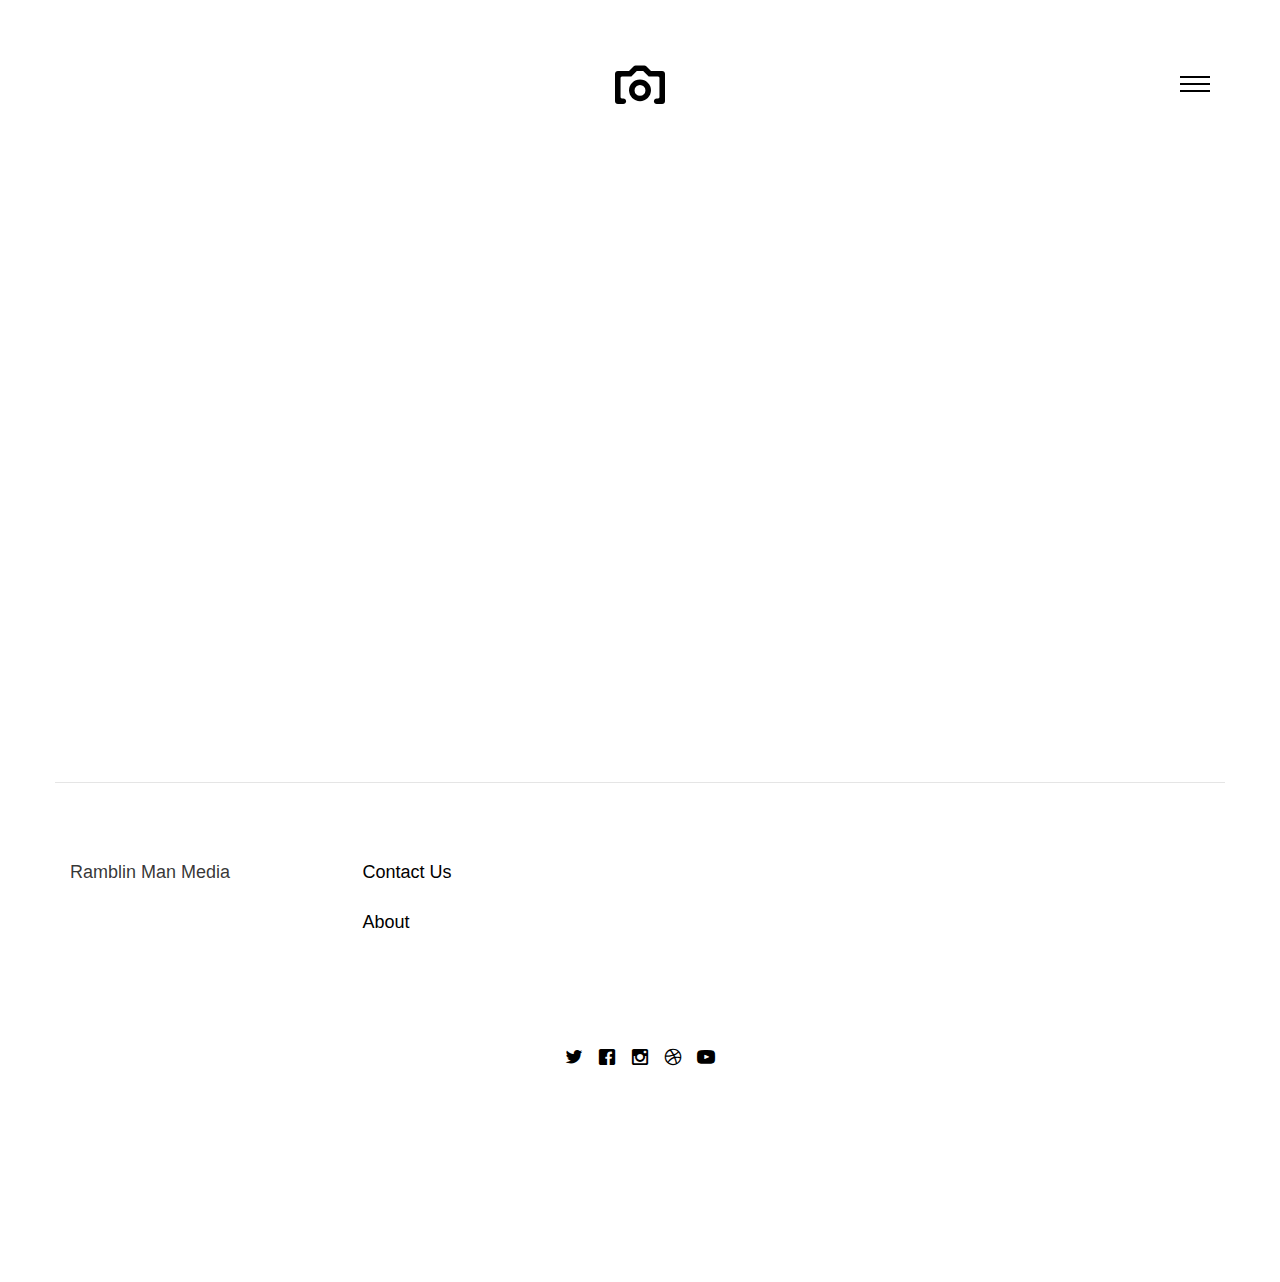
==== commit 8dac672a: "Update about.html" ====
--- a/about.html
+++ b/about.html
@@ -77,11 +77,7 @@
 							<h3>Cody Johnson</h3>
 							<p> Cody is a Louisville-area based photographer,with a passion for capturing the energy of live performances.</p>
 							<p class="fh5co-social-icon">
-								<a href="#"><i class="icon-twitter2"></i></a>
-								<a href="#"><i class="icon-facebook2"></i></a>
 								<a href="#"><i class="icon-instagram"></i></a>
-								<a href="#"><i class="icon-dribbble2"></i></a>
-								<a href="#"><i class="icon-youtube"></i></a>
 							</p>
 						</div>
 					</div>
@@ -93,61 +89,7 @@
 				<div class="row">
 					<div class="col-md-6 col-md-offset-3 text-center animate-box">
 						<div class="heading-section">
-							<h2>6 Photo Collection</h2>
-							<p>Far far away, behind the word mountains, far from the countries Vokalia and Consonantia, there live the blind texts.</p>
-						</div>
-					</div>
-				</div>
-				<div class="row text-center">
-					<div class="col-md-4 animate-box">
-						<a href="#" class="grid-photo" style="background-image: url(images/pic7.jpg);">
-							<div class="desc">
-								<h3>Camera</h3>
-								<span>12 Photos</span>
-							</div>
-						</a>
-					</div>
-					<div class="col-md-4 animate-box">
-						<a href="#" class="grid-photo" style="background-image: url(images/pic8.jpg);">
-							<div class="desc">
-								<h3>Wedding</h3>
-								<span>100 Photos</span>
-							</div>
-						</a>
-					</div>
-					<div class="col-md-4 animate-box">
-						<a href="#" class="grid-photo" style="background-image: url(images/pic12.jpg);">
-							<div class="desc">
-								<h3>Drinks</h3>
-								<span>45 Photos</span>
-							</div>
-						</a>
-					</div>
-					<div class="col-md-4 animate-box">
-						<a href="#" class="grid-photo" style="background-image: url(images/pic9.jpg);">
-							<div class="desc">
-								<h3>Camera</h3>
-								<span>12 Photos</span>
-							</div>
-						</a>
-					</div>
-					<div class="col-md-4 animate-box">
-						<a href="#" class="grid-photo" style="background-image: url(images/pic14.jpg);">
-							<div class="desc">
-								<h3>Wedding</h3>
-								<span>100 Photos</span>
-							</div>
-						</a>
-					</div>
-					<div class="col-md-4 animate-box">
-						<a href="#" class="grid-photo" style="background-image: url(images/pic11.jpg);">
-							<div class="desc">
-								<h3>Drinks</h3>
-								<span>45 Photos</span>
-							</div>
-						</a>
-					</div>
-				</div>
+							
 			</div>
 		</div>
 		<footer>
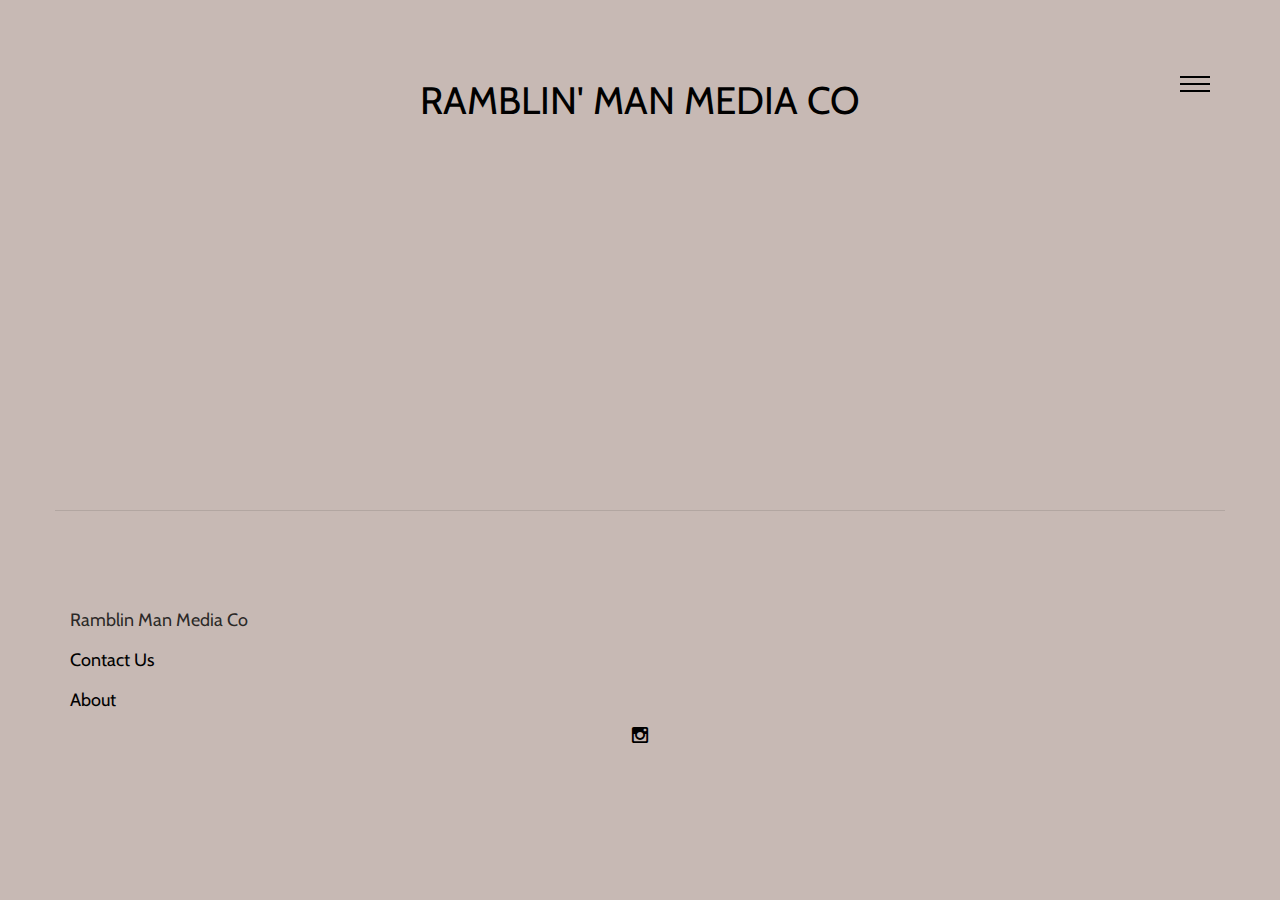
==== commit 65d0f4af: "Add style to website." ====
--- a/about.html
+++ b/about.html
@@ -38,28 +38,28 @@
 	</head>
 	<body>
 
-	<nav id="fh5co-main-nav" role="navigation">
-		<a href="#" class="js-fh5co-nav-toggle fh5co-nav-toggle active"><i></i></a>
-		<div class="js-fullheight fh5co-table">
-			<div class="fh5co-table-cell js-fullheight">
-				<ul>
-					<li><a href="index.html">Home</a></li>
-					<li class="active"><a href="about.html">About</a></li>
-					<li><a href="contact.html">Contact</a></li>
-				</ul>
-			</div>
-		</div>
-	</nav>
-	
-	<div id="fh5co-page">
-		<header>
-			<div class="container">
-				<div class="fh5co-navbar-brand">
-					<h1 class="text-center"><a class="fh5co-logo" href="index.html"><i class="icon-camera2"></i></a></h1>
-					<a href="#" class="js-fh5co-nav-toggle fh5co-nav-toggle"><i></i></a>
+		<nav id="fh5co-main-nav" role="navigation">
+			<a href="#" class="js-fh5co-nav-toggle fh5co-nav-toggle active"><i></i></a>
+			<div class="js-fullheight fh5co-table">
+				<div class="fh5co-table-cell js-fullheight">
+					<ul>
+						<li class="active"><a href="index.html">Home</a></li>
+						<li><a href="about.html">About</a></li>
+						<li><a href="contact.html">Contact</a></li>
+					</ul>
 				</div>
 			</div>
-		</header>
+		</nav>
+		
+		<div id="fh5co-page">
+			<header>
+				<div class="container">
+					<div class="fh5co-navbar-brand">
+						<h1 class="text-center"><a class="fh5co-logo" href="index.html">Ramblin' Man Media Co</a></h1>
+						<a href="#" class="js-fh5co-nav-toggle fh5co-nav-toggle"><i></i></a>
+					</div>
+				</div>
+			</header>
 		<div id="fh5co-intro-section">
 			<div class="container">
 				<div class="row">
@@ -75,9 +75,8 @@
 						</div>
 						<div class="desc">
 							<h3>Cody Johnson</h3>
-							<p> Cody is a Louisville-area based photographer,with a passion for capturing the energy of live performances.</p>
+							<p> Cody is a Louisville-area based photographer, with a passion for capturing the energy of live performances.</p>
 							<p class="fh5co-social-icon">
-								<a href="#"><i class="icon-instagram"></i></a>
 							</p>
 						</div>
 					</div>
@@ -97,25 +96,18 @@
 				<div class="container">
 					<div class="row">
 						<div class="col-md-3">
-							<h3 class="section-title">Ramblin Man Media</h3>
-						</div>
-						
-						<div class="col-md-3">
+							<h3 class="section-title">Ramblin Man Media Co</h3>
 							<h3 class="section-title"><a href="/contact.html">Contact Us</a></h3>
 							<h3 class="section-title"><a href="/about.html">About</a></h3>
 						</div>
-					</div>
 					<div class="row copy-right">
 						<div class="col-md-6 col-md-offset-3 text-center">
 							<p class="fh5co-social-icon">
-								<a href="#"><i class="icon-twitter2"></i></a>
-								<a href="#"><i class="icon-facebook2"></i></a>
-								<a href="#"><i class="icon-instagram"></i></a>
-								<a href="#"><i class="icon-dribbble2"></i></a>
-								<a href="#"><i class="icon-youtube"></i></a>
+						<a href="https://www.instagram.com/ramblinmanmediaco?igsh=eHg2MmQzNDcxNXQz"<i class="icon-instagram"></i></a>
 							</p>
 						</div>
-					</div>
+						</div>
+						</div>
 				</div>
 			</div>
 		</footer>
--- a/css/style.css
+++ b/css/style.css
@@ -5,17 +5,21 @@
   font-weight: normal;
   font-style: normal;
 }
-/* =======================================================
-*
-* 	Template Style 
-*	Edit this section
-*
-* ======================================================= */
+@font-face{
+  font-family: "Raleway";
+  src: url('../fonts/bootstrap/Raleway-VariableFont_wght.ttf');
+}
+
+@font-face{
+  font-family: "Cabin";
+  src: url('../fonts/bootstrap/Cabin-VariableFont_wdth,wght.ttf');
+}
+
 body {
   font-family: "Roboto", Arial, serif;
   line-height: 1.8;
   font-size: 20px;
-  background: #f0f0f0;
+  background: #C7B9B4;
   font-weight: 300;
   overflow-x: hidden;
 }
@@ -30,22 +34,24 @@
   height: 100%;
   width: 100%;
   overflow: hidden;
+  background: #C7B9B4;
 }
 #fh5co-wrapper > div {
   width: 100%;
   height: 100%;
+  background: #C7B9B4;
   overflow-y: hidden;
 }
 
 a {
-  color: #FA7E0A;
+  color: #9F838C;
   -webkit-transition: 0.5s;
   -o-transition: 0.5s;
   transition: 0.5s;
 }
 a:hover {
   text-decoration: underline;
-  color: #FA7E0A;
+  color: #9F838C;
 }
 a:focus, a:active {
   outline: none;
@@ -54,37 +60,20 @@
 p, span {
   margin-bottom: 1.5em;
   font-size: 18px;
-  color: #727272;
   font-weight: 300;
-  font-family: "Roboto", Arial, serif;
+  font-family: "Raleway", Arial, serif;
 }
 
 span {
   font-size: 18px;
-  color: rgba(114, 114, 114, 0.8);
 }
 
 h1, h2, h3, h4, h5, h6 {
   color: rgba(0, 0, 0, 0.8);
-  font-family: "Roboto Slab", Arial, sans-serif;
-  font-weight: 300;
-  margin: 0 0 30px 0;
-}
-
-::-webkit-selection {
-  color: #fcfcfc;
-  background: #b7c2c2;
-}
-
-::-moz-selection {
-  color: #fcfcfc;
-  background: #b7c2c2;
-}
-
-::selection {
-  color: #fcfcfc;
-  background: #b7c2c2;
-}
+  font-family: "Cabin", Arial, sans-serif;
+  font-weight: 500;
+}
+
 
 #fh5co-page {
   position: relative;
@@ -98,7 +87,7 @@
   -ms-transform: scale(1);
   -o-transform: scale(1);
   transform: scale(1);
-  background: #fff;
+  background: #C7B9B4;
 }
 .menu-show #fh5co-page {
   -webkit-transform: scale(0.9);
@@ -116,7 +105,7 @@
   right: 0;
   width: 100%;
   height: 100%;
-  background: rgba(0, 0, 0, 0.8);
+  background: rgba(197, 195, 198, 0.8);
   z-index: 1002;
   text-align: center;
   visibility: hidden;
@@ -261,14 +250,14 @@
   transition: 0.3s;
 }
 .btn.btn-primary {
-  background: #FA7E0A;
+  background: #9F838C;
   color: #fff;
   border: none !important;
   border: 2px solid transparent !important;
 }
 .btn.btn-primary:hover, .btn.btn-primary:active, .btn.btn-primary:focus {
   box-shadow: none;
-  background: #FA7E0A;
+  background: #9F838C;
 }
 .btn:hover, .btn:active, .btn:focus {
   background: #393e46 !important;
@@ -298,7 +287,7 @@
   display: block;
 }
 header .fh5co-navbar-brand .fh5co-logo {
-  font-size: 35px;
+  font-size: 3vw;
   text-transform: uppercase;
   color: #000;
   font-weight: 300;
@@ -432,16 +421,10 @@
   }
 }
 
-#fh5co-photos-section, #fh5co-contact-section,
-#fh5co-services-section, #fh5co-about-section,
-#fh5co-map-section {
+.photo-grid {
   padding-bottom: 5em;
 }
 
-#fh5co-intro-section {
-  margin-bottom: 2em;
-  padding-bottom: 2em;
-}
 
 .intro-heading {
   font-size: 40px;
@@ -464,7 +447,7 @@
   left: 0;
   right: 0;
   text-align: center;
-  background: rgba(250, 126, 10, 0.8);
+  background: rgba(61, 52, 41, 0.8);
   opacity: 0;
   padding-top: 35%;
   -webkit-transition: 0.3s;
@@ -674,6 +657,9 @@
 .form-group {
   margin-bottom: 30px;
 }
+#intro{
+  padding: 5vh;
+}
 
 #map {
   width: 100%;
@@ -723,7 +709,7 @@
 }
 #footer a:hover, #footer a:focus {
   text-decoration: none;
-  color: #FA7E0A;
+  color: #9F838C;
 }
 
 .fh5co-social-icon a {
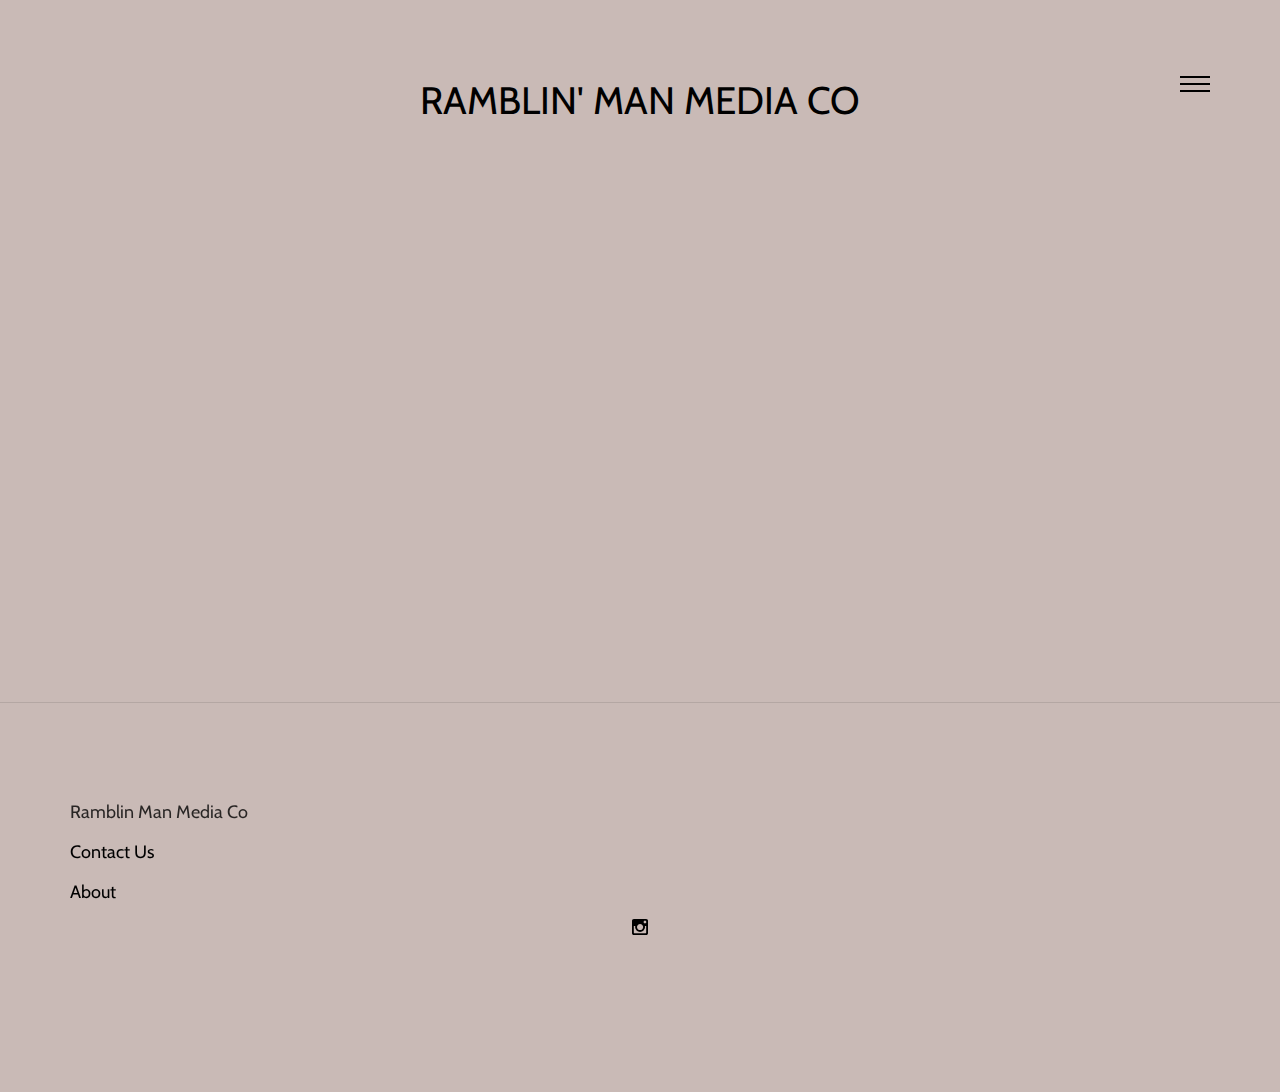
==== commit 099ecce8: "Fix homepage." ====
--- a/about.html
+++ b/about.html
@@ -75,7 +75,8 @@
 						</div>
 						<div class="desc">
 							<h3>Cody Johnson</h3>
-							<p> Cody is a Louisville-area based photographer, with a passion for capturing the energy of live performances.</p>
+							<p> Cody is a Louisville-area based photographer, with a passion for capturing the energy of live performances. </p>
+							<p>Born and raised in the Louisville area, Cody began his career in photography with local acts. Since beginning, he has photographed a wide variety of artists.</p>
 							<p class="fh5co-social-icon">
 							</p>
 						</div>
@@ -90,6 +91,8 @@
 						<div class="heading-section">
 							
 			</div>
+		</div>
+		</div>
 		</div>
 		<footer>
 			<div id="footer">
--- a/css/style.css
+++ b/css/style.css
@@ -15,14 +15,27 @@
   src: url('../fonts/bootstrap/Cabin-VariableFont_wdth,wght.ttf');
 }
 
+
+html, body {
+  height: 100%;
+  margin: 0;
+}
+
 body {
+  display: flex;
+  flex-direction: column;
   font-family: "Roboto", Arial, serif;
   line-height: 1.8;
   font-size: 20px;
-  background: #C7B9B4;
+  background: #C1BEBD;
   font-weight: 300;
   overflow-x: hidden;
-}
+  min-height: 100vh;
+}
+
+
+
+
 body.menu-show {
   overflow: hidden;
   position: fixed;
@@ -31,15 +44,15 @@
 }
 
 #fh5co-wrapper {
+  flex: 1;
+  display: flex;
+  flex-direction: column;
+  width: 100%;
+}
+#fh5co-wrapper > div {
+  width: 100%;
   height: 100%;
-  width: 100%;
-  overflow: hidden;
-  background: #C7B9B4;
-}
-#fh5co-wrapper > div {
-  width: 100%;
-  height: 100%;
-  background: #C7B9B4;
+  background: #C1BEBD;
   overflow-y: hidden;
 }
 
@@ -76,7 +89,7 @@
 
 
 #fh5co-page {
-  position: relative;
+  flex: 1;
   -webkit-transition: all 0.8s cubic-bezier(0.175, 0.885, 0.32, 1.275);
   -moz-transition: all 0.8s cubic-bezier(0.175, 0.885, 0.32, 1.275);
   -ms-transition: all 0.8s cubic-bezier(0.175, 0.885, 0.32, 1.275);
@@ -87,7 +100,11 @@
   -ms-transform: scale(1);
   -o-transform: scale(1);
   transform: scale(1);
-  background: #C7B9B4;
+  background: #C9BAB6;
+}
+
+footer {
+  padding: 2em 0;
 }
 .menu-show #fh5co-page {
   -webkit-transform: scale(0.9);
@@ -437,8 +454,26 @@
   }
 }
 
+.ri-grid {
+  display: flex;
+  flex-wrap: wrap;
+  width: 100%;
+  height: auto; 
+  box-sizing: border-box;
+}
+
+.ri-grid ul {
+  display: flex;
+  flex-wrap: wrap;
+  margin: 0;
+  padding: 0; 
+  width: 100%;
+  gap: 20px;
+}
+
 .ri-grid ul li {
-  background: transparent !important;
+  flex: 1 1 calc(33.333% - 20px);
+  box-sizing: border-box;
 }
 .ri-grid ul li a .desc {
   position: absolute;
@@ -480,6 +515,17 @@
   border: 1px solid red;
 }
 
+@media screen and (max-width: 768px) {
+  .ri-grid ul li {
+    flex: 1 1 calc(50% - 20px); /* Two items per row on smaller screens */
+  }
+}
+
+@media screen and (max-width: 480px) {
+  .ri-grid ul li {
+    flex: 1 1 calc(100% - 20px); /* One item per row on very small screens */
+  }
+}
 .grid-photo {
   position: relative;
   width: 100%;
@@ -658,7 +704,7 @@
   margin-bottom: 30px;
 }
 #intro{
-  padding: 5vh;
+  padding-top: 5vh;
 }
 
 #map {
@@ -675,6 +721,8 @@
 #footer {
   border-top: 1px solid rgba(0, 0, 0, 0.1);
   padding: 4em 0;
+  position: sticky;
+  bottom:0; width:100%;
 }
 #footer h3 {
   font-size: 18px;
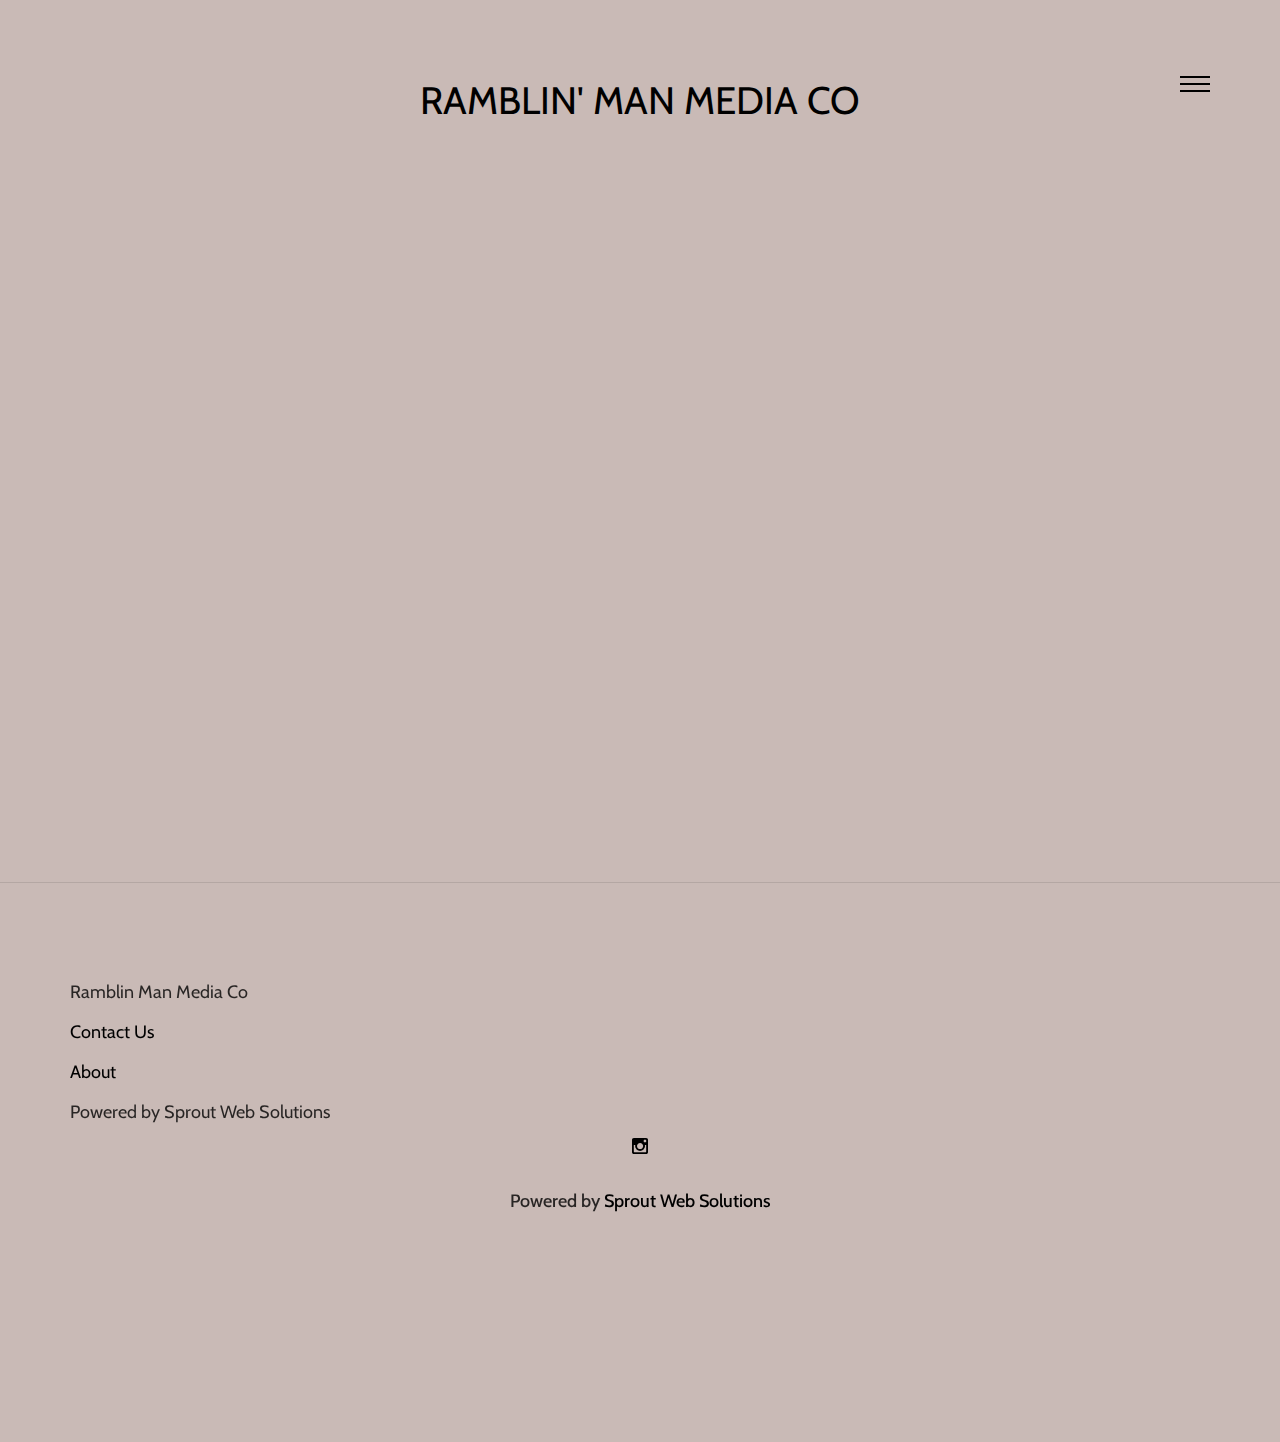
==== commit 0068a55e: "Fix images." ====
--- a/about.html
+++ b/about.html
@@ -102,12 +102,14 @@
 							<h3 class="section-title">Ramblin Man Media Co</h3>
 							<h3 class="section-title"><a href="/contact.html">Contact Us</a></h3>
 							<h3 class="section-title"><a href="/about.html">About</a></h3>
+							<h3 class="section-title"> Powered by Sprout Web Solutions </h3>
 						</div>
 					<div class="row copy-right">
 						<div class="col-md-6 col-md-offset-3 text-center">
 							<p class="fh5co-social-icon">
 						<a href="https://www.instagram.com/ramblinmanmediaco?igsh=eHg2MmQzNDcxNXQz"<i class="icon-instagram"></i></a>
 							</p>
+							<h4 class="section-title"> Powered by <a href="https://www.sproutlabs.co">Sprout Web Solutions</a></h4>
 						</div>
 						</div>
 						</div>
--- a/css/style.css
+++ b/css/style.css
@@ -32,7 +32,6 @@
   overflow-x: hidden;
   min-height: 100vh;
 }
-
 
 
 
@@ -454,26 +453,21 @@
   }
 }
 
-.ri-grid {
-  display: flex;
-  flex-wrap: wrap;
-  width: 100%;
-  height: auto; 
-  box-sizing: border-box;
-}
-
-.ri-grid ul {
-  display: flex;
-  flex-wrap: wrap;
-  margin: 0;
-  padding: 0; 
-  width: 100%;
-  gap: 20px;
-}
+
+#fh5co-photos-section, #fh5co-contact-section,
+#fh5co-services-section, #fh5co-about-section,
+#fh5co-map-section {
+  padding-bottom: 5em;
+}
+
+#fh5co-intro-section {
+  margin-bottom: 2em;
+  padding-bottom: 2em;
+}
+
 
 .ri-grid ul li {
-  flex: 1 1 calc(33.333% - 20px);
-  box-sizing: border-box;
+  background: transparent !important;
 }
 .ri-grid ul li a .desc {
   position: absolute;
@@ -515,17 +509,7 @@
   border: 1px solid red;
 }
 
-@media screen and (max-width: 768px) {
-  .ri-grid ul li {
-    flex: 1 1 calc(50% - 20px); /* Two items per row on smaller screens */
-  }
-}
-
-@media screen and (max-width: 480px) {
-  .ri-grid ul li {
-    flex: 1 1 calc(100% - 20px); /* One item per row on very small screens */
-  }
-}
+
 .grid-photo {
   position: relative;
   width: 100%;
